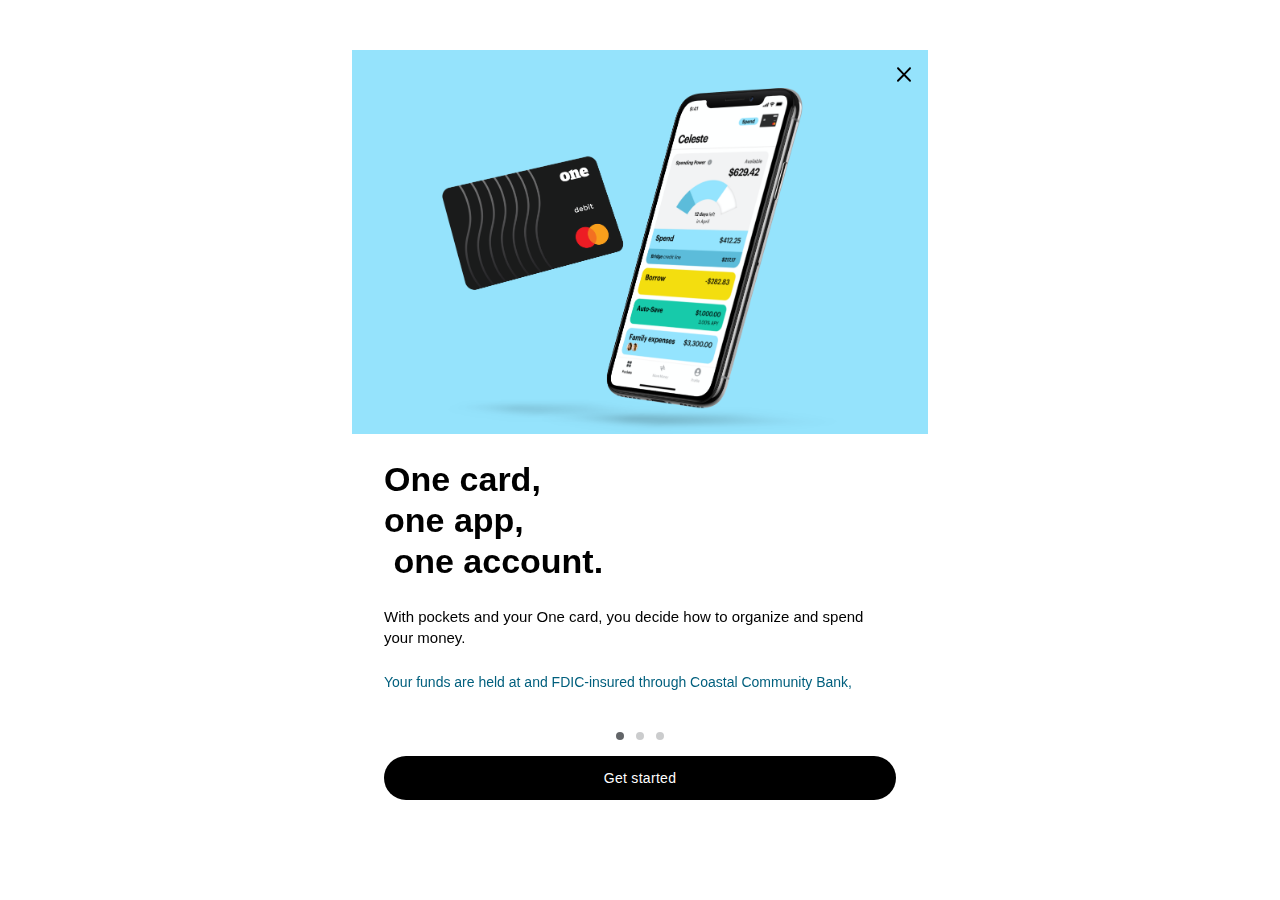
==== raw - desktop/5rows-2-5image/template.html @ 457c0432 "Add desktop zipped and raw files" ====
<!DOCTYPE html>
<html>
  <head lang="en">
    <meta charset="UTF-8"/>
    <meta name="viewport" content="width=device-width, initial-scale=1, maximum-scale=1"/>
  </head>

  <style>
  /* ----------------- colors and icon size ----------------- */
  .outer {
    background-color: #fff;
  }

  .top-container {
    background-color: #95E3FC;
  }

  .button-center {
    background-color: #000;
    color: white;
  }

  .button-bottom {
    color: #000;
  }

  .header {
    color: #000000;
  }

  .message>* {
    color: #000000;
  }

  .message p.color {
    color: #005F7D;
    font-size: 12px;
  }

  a {
    color: #FFFFFF;
  }

  .slick-dot {
    background: rgba(98, 101, 104, 0.33);
  }

  .slick-active .slick-dot {
    opacity: 1;
    background: #626568;
  }

  .main-icon {
    width: 100%;
    max-height: 90%;
    height: 100%;
  }

  span.tag {
    color: white;
  }

  /* Slider */
  .slick-slider {
    position: relative;
    display: block;
    box-sizing: border-box;
    -webkit-user-select: none;
    -moz-user-select: none;
    -ms-user-select: none;
    user-select: none;
    -webkit-touch-callout: none;
    -khtml-user-select: none;
    -ms-touch-action: pan-y;
    touch-action: pan-y;
    -webkit-tap-highlight-color: transparent;
  }

  .slick-list {
    position: relative;
    display: block;
    overflow: hidden;
    margin: 0;
    padding: 0;
  }

  .slick-list:focus {
    outline: none;
  }

  .slick-list.dragging {
    cursor: pointer;
    cursor: hand;
  }

  .slick-slider .slick-track,
  .slick-slider .slick-list {
    -webkit-transform: translate3d(0, 0, 0);
    -moz-transform: translate3d(0, 0, 0);
    -ms-transform: translate3d(0, 0, 0);
    -o-transform: translate3d(0, 0, 0);
    transform: translate3d(0, 0, 0);
  }

  .slick-track {
    position: relative;
    top: 0;
    left: 0;
    display: block;
  }

  .slick-track:before,
  .slick-track:after {
    display: table;
    content: '';
  }

  .slick-track:after {
    clear: both;
  }

  .slick-loading .slick-track {
    visibility: hidden;
  }

  .slick-slide {
    display: none;
    float: left;
    height: 100%;
    min-height: 1px;
  }

  [dir='rtl'] .slick-slide {
    float: right;
  }

  .slick-slide img {
    display: block;
    object-fit: contain;
    height: 100%;
  }

  .slick-slide.slick-loading img {
    display: none;
  }

  .slick-slide.dragging img {
    pointer-events: none;
  }

  .slick-initialized .slick-slide {
    display: block;
  }

  .slick-loading .slick-slide {
    visibility: hidden;
  }

  .slick-vertical .slick-slide {
    display: block;
    height: auto;
    border: 1px solid transparent;
  }

  .slick-arrow.slick-hidden {
    display: none;
  }

  /* Slider */
  .slick-loading .slick-list {
    background: #fff url('') center center no-repeat;
  }

  /* Icons */
  @font-face {
    font-family: 'slick';
    font-weight: normal;
    font-style: normal;
    src: url('./fonts/slick.eot');
    src: url('./fonts/slick.eot?#iefix') format('embedded-opentype'), url('./fonts/slick.woff') format('woff'), url('./fonts/slick.ttf') format('truetype'), url('./fonts/slick.svg#slick') format('svg');
  }

  /* Arrows */
  .slick-prev,
  .slick-next {
    font-size: 0;
    line-height: 0;
    position: absolute;
    top: 50%;
    display: block;
    width: 20px;
    height: 20px;
    padding: 0;
    -webkit-transform: translate(0, -50%);
    -ms-transform: translate(0, -50%);
    transform: translate(0, -50%);
    cursor: pointer;
    color: transparent;
    border: none;
    outline: none;
    background: transparent;
  }

  .slick-prev:hover,
  .slick-prev:focus,
  .slick-next:hover,
  .slick-next:focus {
    color: transparent;
    outline: none;
    background: transparent;
  }

  .slick-prev:hover:before,
  .slick-prev:focus:before,
  .slick-next:hover:before,
  .slick-next:focus:before {
    opacity: 1;
  }

  .slick-prev.slick-disabled:before,
  .slick-next.slick-disabled:before {
    opacity: .25;
  }

  .slick-prev:before,
  .slick-next:before {
    font-family: 'slick';
    font-size: 20px;
    line-height: 1;
    opacity: .75;
    color: white;
    -webkit-font-smoothing: antialiased;
    -moz-osx-font-smoothing: grayscale;
  }

  .slick-prev {
    left: -25px;
  }

  [dir='rtl'] .slick-prev {
    right: -25px;
    left: auto;
  }

  .slick-prev:before {
    content: '←';
  }

  [dir='rtl'] .slick-prev:before {
    content: '→';
  }

  .slick-next {
    right: -25px;
  }

  [dir='rtl'] .slick-next {
    right: auto;
    left: -25px;
  }

  .slick-next:before {
    content: '→';
  }

  [dir='rtl'] .slick-next:before {
    content: '←';
  }

  /* Dots */
  .slick-dotted.slick-slider {
    margin-bottom: 30px;
  }

  .slick-dots {
    width: 100%;
    padding: 0;
    margin: 0 0 10px;
  }

  .slick-dots li {
    position: relative;
    display: inline-block;
    width: 20px;
    height: 20px;
    margin: 0 5px;
    padding: 0;
    cursor: pointer;
  }

  .slick-dots li button {
    font-size: 0;
    line-height: 0;
    display: block;
    width: 20px;
    height: 20px;
    padding: 5px;
    cursor: pointer;
    color: transparent;
    border: 0;
    outline: none;
    background: transparent;
  }

  .slick-dots li button:hover,
  .slick-dots li button:focus {
    outline: none;
  }

  .slick-dots li button:hover:before,
  .slick-dots li button:focus:before {
    opacity: 1;
  }

  .slick-dots li button:before {
    font-family: 'slick';
    font-size: 6px;
    line-height: 20px;
    position: absolute;
    top: 0;
    left: 0;
    width: 20px;
    height: 20px;
    content: '•';
    text-align: center;
    opacity: .25;
    color: black;
    -webkit-font-smoothing: antialiased;
    -moz-osx-font-smoothing: grayscale;
  }

  .slick-dots li.slick-active button:before {
    opacity: .75;
    color: black;
  }


  /* ----------------- other css ----------------- */
  * {
    -webkit-box-sizing: border-box;
    -moz-box-sizing: border-box;
    box-sizing: border-box;
  }

  body {
    -webkit-text-size-adjust: 100%;
    font-family: Avenir-Book, sans-serif;
    color: #222222;
    text-align: center;
    margin: 0px;
  }

  a {
    display: block;
    text-align: center;
    text-decoration: none;
  }

  footer {
    font-family: Avenir-Black, sans-serif;
    font-size: 15px;
    letter-spacing: 0.02em;
    width: 100%;
    height: 15vh;
    padding: 0 32px 16px;
    display: flex;
    justify-content: flex-start;
    flex-direction: column-reverse;
  }

  .outer {
    top: 0px;
    bottom: 0px;
    left: 0px;
    right: 0px;
    position: absolute;
  }

  .top-container {
    position: relative;
    height: 40vh;
    display: flex;
    align-items: flex-end;
    padding: 0 32px;
  }

  .button-close {
    position: absolute;
    right: 14px;
    z-index: 99;
    top: 44px;
  }

  .main-icon {
    overflow: hidden;
    margin: 0;
  }

  .header {
    font-family: Avenir-Medium, sans-serif;
    margin: 0;
    font-size: 24px;
    line-height: 120%;
    display: flex;
    flex-direction: column;
    align-items: flex-start;
    font-weight: 800;
    padding: 0px 0;
    justify-content: center;
  }

  .message>p {
    font-family: Avenir-Book, sans-serif;
    font-size: 16px;
    line-height: 140%;
    padding: 0;
  }

  .message span {
    font-size: 14px;
    display: block;
    margin: 20px 0 0;
  }

  .bottom-container {
    overflow: hidden;
    width: 100%;
    height: 50vh;
    text-align: left;
    padding: 25px 32px 0;
  }

  .button-center {
    border-radius: 25px;
    width: 100%;
  }

  .button-center a {
    display: table;
    height: 100%;
    width: 100%;
    padding: 14px;
  }

  .button-center p {
    position: relative;
    font-size: 14px;
    padding: 0;
    margin: 0;
  }

  .slick-container {
    width: 100%;
    height: 85vh;
  }

  .slick-list, .slick-track {
    height: 100%;
  }

  .slick-dotted.slick-slider {
    margin-bottom: 0px;
  }

  .slick-dots li {
    margin: 0px;
  }

  .slick-dot {
    width: 8px;
    height: 8px;
    display: inline-block;
    border-radius: 100%;
  }

  span.tag {
    font-weight: 800;
    letter-spacing: .5px;
    font-size: 14px;
    line-height: 1;
    margin: 0 0 10px;
  }

  .button-bottom {
    font-weight: 200 !important;
    font-family: Avenir-Book, sans-serif;
    margin: 10px 0 0;
  }

  @media only screen and (min-device-width: 360px) {
    .header {
      max-width: 80%;
    }
    .bottom-container{
      padding: 30px 32px 0;
    }
  }

  @media only screen and (min-device-width: 375px) {
    .message>p {
      font-size: 15px;
    }

    .header {
      font-size: 34px;
      max-width: 100%;
    }

    .message p.color {
      font-size: 14px;
    }
    .bottom-container{
      padding: 25px 32px 0;
    }
    .message>p {
      margin: 25px 0 0;
    }
  }

  @media only screen and (min-device-width: 375px) and (min-device-height: 750px) {
    footer {
      padding: 0 32px 50px;
    }
  }

  @media only screen and (min-device-width: 320px) and (max-device-height: 600px) {
    .top-container{
      height: 30vh;
    }
    .bottom-container{
      height: 50vh;
    }
  }


  @media only screen and (max-device-width: 413px) {
    .button-close {
      top: 32px;
    }
  }

  @media only screen and (max-device-width: 375px) {
    .message>p {
      font-size: 16px;
      margin: 20px 0 0;
    }
  }

  @media only screen and (max-device-width: 360px) {
    .header {
      font-size: 24px;
    }
  }

  @media only screen and (max-device-width: 320px) {
    .header {
      font-size: 22px;
    }

    .message>p {
    }
  }


  @media only screen and (max-device-width: 320px) and (max-device-height: 480px) {
    .message>p {
        margin: 10px 0 0;
    }
  }


  /* Landscape for mobile phones */
  @media only screen and (orientation: landscape) {
    .slick-container{
      height: auto;
    }
    footer{
      height: auto;
    }
    .top-container {
      height: 60vh;
    }
    .bottom-container{
      margin: 0 0 20px;
      height: auto;
      min-height: 20vh;
    }
  }

  /* Tablets (iPads, etc) */
  @media only screen and (min-device-width: 813px) {
    .outer {
      border-radius: 10px;
      width: 45%;
      height: 100%;
      max-height: 800px;
      position: absolute;
      left: 0px;
      top: 0px;
      right: 0px;
      bottom: 0px;
      margin: auto;
    }

    .button-close {
      right: 12px;
      top: 12px;
    }

    .button-close img {
      width: 15px;
    }

    .slick-container {
      height: 80%;
    }

    footer {
      height: 20%;
    }

    .top-container {
      height: 60%;
    }

    .bottom-container {
      height: 80%;
    }
  }
  </style>

  <body>
    <div class="outer">
      <div class="button-close">
        <!-- This is the close button svg. -->
        <a href="#" onclick="appboyBridge.closeMessage()">
          <svg width="24" height="25" viewBox="0 0 24 25" fill="none" xmlns="http://www.w3.org/2000/svg">
            <path fill-rule="evenodd" clip-rule="evenodd" d="M17.3919 5.50392L12.0199 11.1412L6.64796 5.50392C6.26959 5.10978 5.66418 5.10978 5.32364 5.50392C4.94526 5.89807 4.94526 6.5287 5.32364 6.88343L10.6956 12.5207L5.28378 18.1165C4.90541 18.5107 4.90541 19.1413 5.28378 19.496C5.66216 19.8902 6.26757 19.8902 6.60811 19.496L12.0199 13.9002L17.3919 19.496C17.7703 19.8902 18.3757 19.8902 18.7162 19.496C19.0573 19.1019 19.0946 18.4718 18.7162 18.1165L13.3443 12.5207L18.7162 6.92494C19.0946 6.5308 19.0946 5.90017 18.7162 5.54544C18.3777 5.15129 17.7703 5.15129 17.3919 5.50392V5.50392Z" fill="black"/>
          </svg>
        </a>
      </div>

      <div class="slick-container">
        <!-- FIRST SLIDE -->
        <div class="slick-slide first">
          <div class="top-container">
            <div class="main-icon"><img src="phone.png" width="100%"></div>
          </div>
          <div class="bottom-container">
            <h3 class="header">
              One card,<br>one app,<br> one account.
            </h3>
            <div class="message">
              <p>
                With pockets and your One card, you decide how to organize and spend your money.
              </p>
              <p class="color">
                Your funds are held at and FDIC-insured through Coastal Community Bank, Member FDIC.
              </p>
            </div>
          </div>
        </div>

        <!-- SECOND SLIDE -->
        <div class="slick-slide second">
          <div class="top-container">
            <div class="main-icon"><img src="phone.png" width="100%"></div>
          </div>
          <div class="bottom-container">
            <h3 class="header">
              One card,<br>one app,<br> one account.
            </h3>
            <div class="message">
              <p>
                With pockets and your One card, you decide how to organize and spend your money.
              </p>
              <p class="color">
                Your funds are held at and FDIC-insured through Coastal Community Bank, Member FDIC.
              </p>
            </div>
          </div>
        </div>

        <!-- THIRD SLIDE -->
        <div class="slick-slide third">
          <div class="top-container">
            <div class="main-icon"><img src="phone.png" width="100%"></div>
          </div>
          <div class="bottom-container">
            <h3 class="header">
              One card,<br>one app,<br> one account.
            </h3>
            <div class="message">
              <p>
                With pockets and your One card, you decide how to organize and spend your money.
              </p>
              <p class="color">
                Your funds are held at and FDIC-insured through Coastal Community Bank, Member FDIC.
              </p>
            </div>
          </div>
        </div>

        <!-- If you would like more slides, copy and paste a slide -->
      </div>

      <footer>
        <div class="button-center">
          <a href="appboy://close"><p>Get started</p></a>
        </div>
      </footer>
    </div>

    <script src="https://ajax.googleapis.com/ajax/libs/jquery/2.2.4/jquery.min.js"></script>

    	<script src="https://ajax.googleapis.com/ajax/libs/jquery/2.2.4/jquery.min.js"></script>
    	<script>
    	!function(a){"use strict";"function"==typeof define&&define.amd?define(["jquery"],a):"undefined"!=typeof exports?module.exports=a(require("jquery")):a(jQuery)}(function(a){"use strict";var b=window.Slick||{};b=function(){function c(c,d){var f,e=this;e.defaults={accessibility:!0,adaptiveHeight:!1,appendArrows:a(c),appendDots:a(c),arrows:!0,asNavFor:null,prevArrow:'<button type="button" data-role="none" class="slick-prev" aria-label="Previous" tabindex="0" role="button">Previous</button>',nextArrow:'<button type="button" data-role="none" class="slick-next" aria-label="Next" tabindex="0" role="button">Next</button>',autoplay:!1,autoplaySpeed:3e3,centerMode:!1,centerPadding:"50px",cssEase:"ease",customPaging:function(b,c){return a('<button type="button" data-role="none" role="button" tabindex="0" />').text(c+1)},dots:!1,dotsClass:"slick-dots",draggable:!0,easing:"linear",edgeFriction:.35,fade:!1,focusOnSelect:!1,infinite:!0,initialSlide:0,lazyLoad:"ondemand",mobileFirst:!1,pauseOnHover:!0,pauseOnFocus:!0,pauseOnDotsHover:!1,respondTo:"window",responsive:null,rows:1,rtl:!1,slide:"",slidesPerRow:1,slidesToShow:1,slidesToScroll:1,speed:500,swipe:!0,swipeToSlide:!1,touchMove:!0,touchThreshold:5,useCSS:!0,useTransform:!0,variableWidth:!1,vertical:!1,verticalSwiping:!1,waitForAnimate:!0,zIndex:1e3},e.initials={animating:!1,dragging:!1,autoPlayTimer:null,currentDirection:0,currentLeft:null,currentSlide:0,direction:1,$dots:null,listWidth:null,listHeight:null,loadIndex:0,$nextArrow:null,$prevArrow:null,slideCount:null,slideWidth:null,$slideTrack:null,$slides:null,sliding:!1,slideOffset:0,swipeLeft:null,$list:null,touchObject:{},transformsEnabled:!1,unslicked:!1},a.extend(e,e.initials),e.activeBreakpoint=null,e.animType=null,e.animProp=null,e.breakpoints=[],e.breakpointSettings=[],e.cssTransitions=!1,e.focussed=!1,e.interrupted=!1,e.hidden="hidden",e.paused=!0,e.positionProp=null,e.respondTo=null,e.rowCount=1,e.shouldClick=!0,e.$slider=a(c),e.$slidesCache=null,e.transformType=null,e.transitionType=null,e.visibilityChange="visibilitychange",e.windowWidth=0,e.windowTimer=null,f=a(c).data("slick")||{},e.options=a.extend({},e.defaults,d,f),e.currentSlide=e.options.initialSlide,e.originalSettings=e.options,"undefined"!=typeof document.mozHidden?(e.hidden="mozHidden",e.visibilityChange="mozvisibilitychange"):"undefined"!=typeof document.webkitHidden&&(e.hidden="webkitHidden",e.visibilityChange="webkitvisibilitychange"),e.autoPlay=a.proxy(e.autoPlay,e),e.autoPlayClear=a.proxy(e.autoPlayClear,e),e.autoPlayIterator=a.proxy(e.autoPlayIterator,e),e.changeSlide=a.proxy(e.changeSlide,e),e.clickHandler=a.proxy(e.clickHandler,e),e.selectHandler=a.proxy(e.selectHandler,e),e.setPosition=a.proxy(e.setPosition,e),e.swipeHandler=a.proxy(e.swipeHandler,e),e.dragHandler=a.proxy(e.dragHandler,e),e.keyHandler=a.proxy(e.keyHandler,e),e.instanceUid=b++,e.htmlExpr=/^(?:\s*(<[\w\W]+>)[^>]*)$/,e.registerBreakpoints(),e.init(!0)}var b=0;return c}(),b.prototype.activateADA=function(){var a=this;a.$slideTrack.find(".slick-active").attr({"aria-hidden":"false"}).find("a, input, button, select").attr({tabindex:"0"})},b.prototype.addSlide=b.prototype.slickAdd=function(b,c,d){var e=this;if("boolean"==typeof c)d=c,c=null;else if(0>c||c>=e.slideCount)return!1;e.unload(),"number"==typeof c?0===c&&0===e.$slides.length?a(b).appendTo(e.$slideTrack):d?a(b).insertBefore(e.$slides.eq(c)):a(b).insertAfter(e.$slides.eq(c)):d===!0?a(b).prependTo(e.$slideTrack):a(b).appendTo(e.$slideTrack),e.$slides=e.$slideTrack.children(this.options.slide),e.$slideTrack.children(this.options.slide).detach(),e.$slideTrack.append(e.$slides),e.$slides.each(function(b,c){a(c).attr("data-slick-index",b)}),e.$slidesCache=e.$slides,e.reinit()},b.prototype.animateHeight=function(){var a=this;if(1===a.options.slidesToShow&&a.options.adaptiveHeight===!0&&a.options.vertical===!1){var b=a.$slides.eq(a.currentSlide).outerHeight(!0);a.$list.animate({height:b},a.options.speed)}},b.prototype.animateSlide=function(b,c){var d={},e=this;e.animateHeight(),e.options.rtl===!0&&e.options.vertical===!1&&(b=-b),e.transformsEnabled===!1?e.options.vertical===!1?e.$slideTrack.animate({left:b},e.options.speed,e.options.easing,c):e.$slideTrack.animate({top:b},e.options.speed,e.options.easing,c):e.cssTransitions===!1?(e.options.rtl===!0&&(e.currentLeft=-e.currentLeft),a({animStart:e.currentLeft}).animate({animStart:b},{duration:e.options.speed,easing:e.options.easing,step:function(a){a=Math.ceil(a),e.options.vertical===!1?(d[e.animType]="translate("+a+"px, 0px)",e.$slideTrack.css(d)):(d[e.animType]="translate(0px,"+a+"px)",e.$slideTrack.css(d))},complete:function(){c&&c.call()}})):(e.applyTransition(),b=Math.ceil(b),e.options.vertical===!1?d[e.animType]="translate3d("+b+"px, 0px, 0px)":d[e.animType]="translate3d(0px,"+b+"px, 0px)",e.$slideTrack.css(d),c&&setTimeout(function(){e.disableTransition(),c.call()},e.options.speed))},b.prototype.getNavTarget=function(){var b=this,c=b.options.asNavFor;return c&&null!==c&&(c=a(c).not(b.$slider)),c},b.prototype.asNavFor=function(b){var c=this,d=c.getNavTarget();null!==d&&"object"==typeof d&&d.each(function(){var c=a(this).slick("getSlick");c.unslicked||c.slideHandler(b,!0)})},b.prototype.applyTransition=function(a){var b=this,c={};b.options.fade===!1?c[b.transitionType]=b.transformType+" "+b.options.speed+"ms "+b.options.cssEase:c[b.transitionType]="opacity "+b.options.speed+"ms "+b.options.cssEase,b.options.fade===!1?b.$slideTrack.css(c):b.$slides.eq(a).css(c)},b.prototype.autoPlay=function(){var a=this;a.autoPlayClear(),a.slideCount>a.options.slidesToShow&&(a.autoPlayTimer=setInterval(a.autoPlayIterator,a.options.autoplaySpeed))},b.prototype.autoPlayClear=function(){var a=this;a.autoPlayTimer&&clearInterval(a.autoPlayTimer)},b.prototype.autoPlayIterator=function(){var a=this,b=a.currentSlide+a.options.slidesToScroll;a.paused||a.interrupted||a.focussed||(a.options.infinite===!1&&(1===a.direction&&a.currentSlide+1===a.slideCount-1?a.direction=0:0===a.direction&&(b=a.currentSlide-a.options.slidesToScroll,a.currentSlide-1===0&&(a.direction=1))),a.slideHandler(b))},b.prototype.buildArrows=function(){var b=this;b.options.arrows===!0&&(b.$prevArrow=a(b.options.prevArrow).addClass("slick-arrow"),b.$nextArrow=a(b.options.nextArrow).addClass("slick-arrow"),b.slideCount>b.options.slidesToShow?(b.$prevArrow.removeClass("slick-hidden").removeAttr("aria-hidden tabindex"),b.$nextArrow.removeClass("slick-hidden").removeAttr("aria-hidden tabindex"),b.htmlExpr.test(b.options.prevArrow)&&b.$prevArrow.prependTo(b.options.appendArrows),b.htmlExpr.test(b.options.nextArrow)&&b.$nextArrow.appendTo(b.options.appendArrows),b.options.infinite!==!0&&b.$prevArrow.addClass("slick-disabled").attr("aria-disabled","true")):b.$prevArrow.add(b.$nextArrow).addClass("slick-hidden").attr({"aria-disabled":"true",tabindex:"-1"}))},b.prototype.buildDots=function(){var c,d,b=this;if(b.options.dots===!0&&b.slideCount>b.options.slidesToShow){for(b.$slider.addClass("slick-dotted"),d=a("<ul />").addClass(b.options.dotsClass),c=0;c<=b.getDotCount();c+=1)d.append(a("<li />").append(b.options.customPaging.call(this,b,c)));b.$dots=d.appendTo(b.options.appendDots),b.$dots.find("li").first().addClass("slick-active").attr("aria-hidden","false")}},b.prototype.buildOut=function(){var b=this;b.$slides=b.$slider.children(b.options.slide+":not(.slick-cloned)").addClass("slick-slide"),b.slideCount=b.$slides.length,b.$slides.each(function(b,c){a(c).attr("data-slick-index",b).data("originalStyling",a(c).attr("style")||"")}),b.$slider.addClass("slick-slider"),b.$slideTrack=0===b.slideCount?a('<div class="slick-track"/>').appendTo(b.$slider):b.$slides.wrapAll('<div class="slick-track"/>').parent(),b.$list=b.$slideTrack.wrap('<div aria-live="polite" class="slick-list"/>').parent(),b.$slideTrack.css("opacity",0),(b.options.centerMode===!0||b.options.swipeToSlide===!0)&&(b.options.slidesToScroll=1),a("img[data-lazy]",b.$slider).not("[src]").addClass("slick-loading"),b.setupInfinite(),b.buildArrows(),b.buildDots(),b.updateDots(),b.setSlideClasses("number"==typeof b.currentSlide?b.currentSlide:0),b.options.draggable===!0&&b.$list.addClass("draggable")},b.prototype.buildRows=function(){var b,c,d,e,f,g,h,a=this;if(e=document.createDocumentFragment(),g=a.$slider.children(),a.options.rows>1){for(h=a.options.slidesPerRow*a.options.rows,f=Math.ceil(g.length/h),b=0;f>b;b++){var i=document.createElement("div");for(c=0;c<a.options.rows;c++){var j=document.createElement("div");for(d=0;d<a.options.slidesPerRow;d++){var k=b*h+(c*a.options.slidesPerRow+d);g.get(k)&&j.appendChild(g.get(k))}i.appendChild(j)}e.appendChild(i)}a.$slider.empty().append(e),a.$slider.children().children().children().css({width:100/a.options.slidesPerRow+"%",display:"inline-block"})}},b.prototype.checkResponsive=function(b,c){var e,f,g,d=this,h=!1,i=d.$slider.width(),j=window.innerWidth||a(window).width();if("window"===d.respondTo?g=j:"slider"===d.respondTo?g=i:"min"===d.respondTo&&(g=Math.min(j,i)),d.options.responsive&&d.options.responsive.length&&null!==d.options.responsive){f=null;for(e in d.breakpoints)d.breakpoints.hasOwnProperty(e)&&(d.originalSettings.mobileFirst===!1?g<d.breakpoints[e]&&(f=d.breakpoints[e]):g>d.breakpoints[e]&&(f=d.breakpoints[e]));null!==f?null!==d.activeBreakpoint?(f!==d.activeBreakpoint||c)&&(d.activeBreakpoint=f,"unslick"===d.breakpointSettings[f]?d.unslick(f):(d.options=a.extend({},d.originalSettings,d.breakpointSettings[f]),b===!0&&(d.currentSlide=d.options.initialSlide),d.refresh(b)),h=f):(d.activeBreakpoint=f,"unslick"===d.breakpointSettings[f]?d.unslick(f):(d.options=a.extend({},d.originalSettings,d.breakpointSettings[f]),b===!0&&(d.currentSlide=d.options.initialSlide),d.refresh(b)),h=f):null!==d.activeBreakpoint&&(d.activeBreakpoint=null,d.options=d.originalSettings,b===!0&&(d.currentSlide=d.options.initialSlide),d.refresh(b),h=f),b||h===!1||d.$slider.trigger("breakpoint",[d,h])}},b.prototype.changeSlide=function(b,c){var f,g,h,d=this,e=a(b.currentTarget);switch(e.is("a")&&b.preventDefault(),e.is("li")||(e=e.closest("li")),h=d.slideCount%d.options.slidesToScroll!==0,f=h?0:(d.slideCount-d.currentSlide)%d.options.slidesToScroll,b.data.message){case"previous":g=0===f?d.options.slidesToScroll:d.options.slidesToShow-f,d.slideCount>d.options.slidesToShow&&d.slideHandler(d.currentSlide-g,!1,c);break;case"next":g=0===f?d.options.slidesToScroll:f,d.slideCount>d.options.slidesToShow&&d.slideHandler(d.currentSlide+g,!1,c);break;case"index":var i=0===b.data.index?0:b.data.index||e.index()*d.options.slidesToScroll;d.slideHandler(d.checkNavigable(i),!1,c),e.children().trigger("focus");break;default:return}},b.prototype.checkNavigable=function(a){var c,d,b=this;if(c=b.getNavigableIndexes(),d=0,a>c[c.length-1])a=c[c.length-1];else for(var e in c){if(a<c[e]){a=d;break}d=c[e]}return a},b.prototype.cleanUpEvents=function(){var b=this;b.options.dots&&null!==b.$dots&&a("li",b.$dots).off("click.slick",b.changeSlide).off("mouseenter.slick",a.proxy(b.interrupt,b,!0)).off("mouseleave.slick",a.proxy(b.interrupt,b,!1)),b.$slider.off("focus.slick blur.slick"),b.options.arrows===!0&&b.slideCount>b.options.slidesToShow&&(b.$prevArrow&&b.$prevArrow.off("click.slick",b.changeSlide),b.$nextArrow&&b.$nextArrow.off("click.slick",b.changeSlide)),b.$list.off("touchstart.slick mousedown.slick",b.swipeHandler),b.$list.off("touchmove.slick mousemove.slick",b.swipeHandler),b.$list.off("touchend.slick mouseup.slick",b.swipeHandler),b.$list.off("touchcancel.slick mouseleave.slick",b.swipeHandler),b.$list.off("click.slick",b.clickHandler),a(document).off(b.visibilityChange,b.visibility),b.cleanUpSlideEvents(),b.options.accessibility===!0&&b.$list.off("keydown.slick",b.keyHandler),b.options.focusOnSelect===!0&&a(b.$slideTrack).children().off("click.slick",b.selectHandler),a(window).off("orientationchange.slick.slick-"+b.instanceUid,b.orientationChange),a(window).off("resize.slick.slick-"+b.instanceUid,b.resize),a("[draggable!=true]",b.$slideTrack).off("dragstart",b.preventDefault),a(window).off("load.slick.slick-"+b.instanceUid,b.setPosition),a(document).off("ready.slick.slick-"+b.instanceUid,b.setPosition)},b.prototype.cleanUpSlideEvents=function(){var b=this;b.$list.off("mouseenter.slick",a.proxy(b.interrupt,b,!0)),b.$list.off("mouseleave.slick",a.proxy(b.interrupt,b,!1))},b.prototype.cleanUpRows=function(){var b,a=this;a.options.rows>1&&(b=a.$slides.children().children(),b.removeAttr("style"),a.$slider.empty().append(b))},b.prototype.clickHandler=function(a){var b=this;b.shouldClick===!1&&(a.stopImmediatePropagation(),a.stopPropagation(),a.preventDefault())},b.prototype.destroy=function(b){var c=this;c.autoPlayClear(),c.touchObject={},c.cleanUpEvents(),a(".slick-cloned",c.$slider).detach(),c.$dots&&c.$dots.remove(),c.$prevArrow&&c.$prevArrow.length&&(c.$prevArrow.removeClass("slick-disabled slick-arrow slick-hidden").removeAttr("aria-hidden aria-disabled tabindex").css("display",""),c.htmlExpr.test(c.options.prevArrow)&&c.$prevArrow.remove()),c.$nextArrow&&c.$nextArrow.length&&(c.$nextArrow.removeClass("slick-disabled slick-arrow slick-hidden").removeAttr("aria-hidden aria-disabled tabindex").css("display",""),c.htmlExpr.test(c.options.nextArrow)&&c.$nextArrow.remove()),c.$slides&&(c.$slides.removeClass("slick-slide slick-active slick-center slick-visible slick-current").removeAttr("aria-hidden").removeAttr("data-slick-index").each(function(){a(this).attr("style",a(this).data("originalStyling"))}),c.$slideTrack.children(this.options.slide).detach(),c.$slideTrack.detach(),c.$list.detach(),c.$slider.append(c.$slides)),c.cleanUpRows(),c.$slider.removeClass("slick-slider"),c.$slider.removeClass("slick-initialized"),c.$slider.removeClass("slick-dotted"),c.unslicked=!0,b||c.$slider.trigger("destroy",[c])},b.prototype.disableTransition=function(a){var b=this,c={};c[b.transitionType]="",b.options.fade===!1?b.$slideTrack.css(c):b.$slides.eq(a).css(c)},b.prototype.fadeSlide=function(a,b){var c=this;c.cssTransitions===!1?(c.$slides.eq(a).css({zIndex:c.options.zIndex}),c.$slides.eq(a).animate({opacity:1},c.options.speed,c.options.easing,b)):(c.applyTransition(a),c.$slides.eq(a).css({opacity:1,zIndex:c.options.zIndex}),b&&setTimeout(function(){c.disableTransition(a),b.call()},c.options.speed))},b.prototype.fadeSlideOut=function(a){var b=this;b.cssTransitions===!1?b.$slides.eq(a).animate({opacity:0,zIndex:b.options.zIndex-2},b.options.speed,b.options.easing):(b.applyTransition(a),b.$slides.eq(a).css({opacity:0,zIndex:b.options.zIndex-2}))},b.prototype.filterSlides=b.prototype.slickFilter=function(a){var b=this;null!==a&&(b.$slidesCache=b.$slides,b.unload(),b.$slideTrack.children(this.options.slide).detach(),b.$slidesCache.filter(a).appendTo(b.$slideTrack),b.reinit())},b.prototype.focusHandler=function(){var b=this;b.$slider.off("focus.slick blur.slick").on("focus.slick blur.slick","*:not(.slick-arrow)",function(c){c.stopImmediatePropagation();var d=a(this);setTimeout(function(){b.options.pauseOnFocus&&(b.focussed=d.is(":focus"),b.autoPlay())},0)})},b.prototype.getCurrent=b.prototype.slickCurrentSlide=function(){var a=this;return a.currentSlide},b.prototype.getDotCount=function(){var a=this,b=0,c=0,d=0;if(a.options.infinite===!0)for(;b<a.slideCount;)++d,b=c+a.options.slidesToScroll,c+=a.options.slidesToScroll<=a.options.slidesToShow?a.options.slidesToScroll:a.options.slidesToShow;else if(a.options.centerMode===!0)d=a.slideCount;else if(a.options.asNavFor)for(;b<a.slideCount;)++d,b=c+a.options.slidesToScroll,c+=a.options.slidesToScroll<=a.options.slidesToShow?a.options.slidesToScroll:a.options.slidesToShow;else d=1+Math.ceil((a.slideCount-a.options.slidesToShow)/a.options.slidesToScroll);return d-1},b.prototype.getLeft=function(a){var c,d,f,b=this,e=0;return b.slideOffset=0,d=b.$slides.first().outerHeight(!0),b.options.infinite===!0?(b.slideCount>b.options.slidesToShow&&(b.slideOffset=b.slideWidth*b.options.slidesToShow*-1,e=d*b.options.slidesToShow*-1),b.slideCount%b.options.slidesToScroll!==0&&a+b.options.slidesToScroll>b.slideCount&&b.slideCount>b.options.slidesToShow&&(a>b.slideCount?(b.slideOffset=(b.options.slidesToShow-(a-b.slideCount))*b.slideWidth*-1,e=(b.options.slidesToShow-(a-b.slideCount))*d*-1):(b.slideOffset=b.slideCount%b.options.slidesToScroll*b.slideWidth*-1,e=b.slideCount%b.options.slidesToScroll*d*-1))):a+b.options.slidesToShow>b.slideCount&&(b.slideOffset=(a+b.options.slidesToShow-b.slideCount)*b.slideWidth,e=(a+b.options.slidesToShow-b.slideCount)*d),b.slideCount<=b.options.slidesToShow&&(b.slideOffset=0,e=0),b.options.centerMode===!0&&b.options.infinite===!0?b.slideOffset+=b.slideWidth*Math.floor(b.options.slidesToShow/2)-b.slideWidth:b.options.centerMode===!0&&(b.slideOffset=0,b.slideOffset+=b.slideWidth*Math.floor(b.options.slidesToShow/2)),c=b.options.vertical===!1?a*b.slideWidth*-1+b.slideOffset:a*d*-1+e,b.options.variableWidth===!0&&(f=b.slideCount<=b.options.slidesToShow||b.options.infinite===!1?b.$slideTrack.children(".slick-slide").eq(a):b.$slideTrack.children(".slick-slide").eq(a+b.options.slidesToShow),c=b.options.rtl===!0?f[0]?-1*(b.$slideTrack.width()-f[0].offsetLeft-f.width()):0:f[0]?-1*f[0].offsetLeft:0,b.options.centerMode===!0&&(f=b.slideCount<=b.options.slidesToShow||b.options.infinite===!1?b.$slideTrack.children(".slick-slide").eq(a):b.$slideTrack.children(".slick-slide").eq(a+b.options.slidesToShow+1),c=b.options.rtl===!0?f[0]?-1*(b.$slideTrack.width()-f[0].offsetLeft-f.width()):0:f[0]?-1*f[0].offsetLeft:0,c+=(b.$list.width()-f.outerWidth())/2)),c},b.prototype.getOption=b.prototype.slickGetOption=function(a){var b=this;return b.options[a]},b.prototype.getNavigableIndexes=function(){var e,a=this,b=0,c=0,d=[];for(a.options.infinite===!1?e=a.slideCount:(b=-1*a.options.slidesToScroll,c=-1*a.options.slidesToScroll,e=2*a.slideCount);e>b;)d.push(b),b=c+a.options.slidesToScroll,c+=a.options.slidesToScroll<=a.options.slidesToShow?a.options.slidesToScroll:a.options.slidesToShow;return d},b.prototype.getSlick=function(){return this},b.prototype.getSlideCount=function(){var c,d,e,b=this;return e=b.options.centerMode===!0?b.slideWidth*Math.floor(b.options.slidesToShow/2):0,b.options.swipeToSlide===!0?(b.$slideTrack.find(".slick-slide").each(function(c,f){return f.offsetLeft-e+a(f).outerWidth()/2>-1*b.swipeLeft?(d=f,!1):void 0}),c=Math.abs(a(d).attr("data-slick-index")-b.currentSlide)||1):b.options.slidesToScroll},b.prototype.goTo=b.prototype.slickGoTo=function(a,b){var c=this;c.changeSlide({data:{message:"index",index:parseInt(a)}},b)},b.prototype.init=function(b){var c=this;a(c.$slider).hasClass("slick-initialized")||(a(c.$slider).addClass("slick-initialized"),c.buildRows(),c.buildOut(),c.setProps(),c.startLoad(),c.loadSlider(),c.initializeEvents(),c.updateArrows(),c.updateDots(),c.checkResponsive(!0),c.focusHandler()),b&&c.$slider.trigger("init",[c]),c.options.accessibility===!0&&c.initADA(),c.options.autoplay&&(c.paused=!1,c.autoPlay())},b.prototype.initADA=function(){var b=this;b.$slides.add(b.$slideTrack.find(".slick-cloned")).attr({"aria-hidden":"true",tabindex:"-1"}).find("a, input, button, select").attr({tabindex:"-1"}),b.$slideTrack.attr("role","listbox"),b.$slides.not(b.$slideTrack.find(".slick-cloned")).each(function(c){a(this).attr({role:"option","aria-describedby":"slick-slide"+b.instanceUid+c})}),null!==b.$dots&&b.$dots.attr("role","tablist").find("li").each(function(c){a(this).attr({role:"presentation","aria-selected":"false","aria-controls":"navigation"+b.instanceUid+c,id:"slick-slide"+b.instanceUid+c})}).first().attr("aria-selected","true").end().find("button").attr("role","button").end().closest("div").attr("role","toolbar"),b.activateADA()},b.prototype.initArrowEvents=function(){var a=this;a.options.arrows===!0&&a.slideCount>a.options.slidesToShow&&(a.$prevArrow.off("click.slick").on("click.slick",{message:"previous"},a.changeSlide),a.$nextArrow.off("click.slick").on("click.slick",{message:"next"},a.changeSlide))},b.prototype.initDotEvents=function(){var b=this;b.options.dots===!0&&b.slideCount>b.options.slidesToShow&&a("li",b.$dots).on("click.slick",{message:"index"},b.changeSlide),b.options.dots===!0&&b.options.pauseOnDotsHover===!0&&a("li",b.$dots).on("mouseenter.slick",a.proxy(b.interrupt,b,!0)).on("mouseleave.slick",a.proxy(b.interrupt,b,!1))},b.prototype.initSlideEvents=function(){var b=this;b.options.pauseOnHover&&(b.$list.on("mouseenter.slick",a.proxy(b.interrupt,b,!0)),b.$list.on("mouseleave.slick",a.proxy(b.interrupt,b,!1)))},b.prototype.initializeEvents=function(){var b=this;b.initArrowEvents(),b.initDotEvents(),b.initSlideEvents(),b.$list.on("touchstart.slick mousedown.slick",{action:"start"},b.swipeHandler),b.$list.on("touchmove.slick mousemove.slick",{action:"move"},b.swipeHandler),b.$list.on("touchend.slick mouseup.slick",{action:"end"},b.swipeHandler),b.$list.on("touchcancel.slick mouseleave.slick",{action:"end"},b.swipeHandler),b.$list.on("click.slick",b.clickHandler),a(document).on(b.visibilityChange,a.proxy(b.visibility,b)),b.options.accessibility===!0&&b.$list.on("keydown.slick",b.keyHandler),b.options.focusOnSelect===!0&&a(b.$slideTrack).children().on("click.slick",b.selectHandler),a(window).on("orientationchange.slick.slick-"+b.instanceUid,a.proxy(b.orientationChange,b)),a(window).on("resize.slick.slick-"+b.instanceUid,a.proxy(b.resize,b)),a("[draggable!=true]",b.$slideTrack).on("dragstart",b.preventDefault),a(window).on("load.slick.slick-"+b.instanceUid,b.setPosition),a(document).on("ready.slick.slick-"+b.instanceUid,b.setPosition)},b.prototype.initUI=function(){var a=this;a.options.arrows===!0&&a.slideCount>a.options.slidesToShow&&(a.$prevArrow.show(),a.$nextArrow.show()),a.options.dots===!0&&a.slideCount>a.options.slidesToShow&&a.$dots.show()},b.prototype.keyHandler=function(a){var b=this;a.target.tagName.match("TEXTAREA|INPUT|SELECT")||(37===a.keyCode&&b.options.accessibility===!0?b.changeSlide({data:{message:b.options.rtl===!0?"next":"previous"}}):39===a.keyCode&&b.options.accessibility===!0&&b.changeSlide({data:{message:b.options.rtl===!0?"previous":"next"}}))},b.prototype.lazyLoad=function(){function g(c){a("img[data-lazy]",c).each(function(){var c=a(this),d=a(this).attr("data-lazy"),e=document.createElement("img");e.onload=function(){c.animate({opacity:0},100,function(){c.attr("src",d).animate({opacity:1},200,function(){c.removeAttr("data-lazy").removeClass("slick-loading")}),b.$slider.trigger("lazyLoaded",[b,c,d])})},e.onerror=function(){c.removeAttr("data-lazy").removeClass("slick-loading").addClass("slick-lazyload-error"),b.$slider.trigger("lazyLoadError",[b,c,d])},e.src=d})}var c,d,e,f,b=this;b.options.centerMode===!0?b.options.infinite===!0?(e=b.currentSlide+(b.options.slidesToShow/2+1),f=e+b.options.slidesToShow+2):(e=Math.max(0,b.currentSlide-(b.options.slidesToShow/2+1)),f=2+(b.options.slidesToShow/2+1)+b.currentSlide):(e=b.options.infinite?b.options.slidesToShow+b.currentSlide:b.currentSlide,f=Math.ceil(e+b.options.slidesToShow),b.options.fade===!0&&(e>0&&e--,f<=b.slideCount&&f++)),c=b.$slider.find(".slick-slide").slice(e,f),g(c),b.slideCount<=b.options.slidesToShow?(d=b.$slider.find(".slick-slide"),g(d)):b.currentSlide>=b.slideCount-b.options.slidesToShow?(d=b.$slider.find(".slick-cloned").slice(0,b.options.slidesToShow),g(d)):0===b.currentSlide&&(d=b.$slider.find(".slick-cloned").slice(-1*b.options.slidesToShow),g(d))},b.prototype.loadSlider=function(){var a=this;a.setPosition(),a.$slideTrack.css({opacity:1}),a.$slider.removeClass("slick-loading"),a.initUI(),"progressive"===a.options.lazyLoad&&a.progressiveLazyLoad()},b.prototype.next=b.prototype.slickNext=function(){var a=this;a.changeSlide({data:{message:"next"}})},b.prototype.orientationChange=function(){var a=this;a.checkResponsive(),a.setPosition()},b.prototype.pause=b.prototype.slickPause=function(){var a=this;a.autoPlayClear(),a.paused=!0},b.prototype.play=b.prototype.slickPlay=function(){var a=this;a.autoPlay(),a.options.autoplay=!0,a.paused=!1,a.focussed=!1,a.interrupted=!1},b.prototype.postSlide=function(a){var b=this;b.unslicked||(b.$slider.trigger("afterChange",[b,a]),b.animating=!1,b.setPosition(),b.swipeLeft=null,b.options.autoplay&&b.autoPlay(),b.options.accessibility===!0&&b.initADA())},b.prototype.prev=b.prototype.slickPrev=function(){var a=this;a.changeSlide({data:{message:"previous"}})},b.prototype.preventDefault=function(a){a.preventDefault()},b.prototype.progressiveLazyLoad=function(b){b=b||1;var e,f,g,c=this,d=a("img[data-lazy]",c.$slider);d.length?(e=d.first(),f=e.attr("data-lazy"),g=document.createElement("img"),g.onload=function(){e.attr("src",f).removeAttr("data-lazy").removeClass("slick-loading"),c.options.adaptiveHeight===!0&&c.setPosition(),c.$slider.trigger("lazyLoaded",[c,e,f]),c.progressiveLazyLoad()},g.onerror=function(){3>b?setTimeout(function(){c.progressiveLazyLoad(b+1)},500):(e.removeAttr("data-lazy").removeClass("slick-loading").addClass("slick-lazyload-error"),c.$slider.trigger("lazyLoadError",[c,e,f]),c.progressiveLazyLoad())},g.src=f):c.$slider.trigger("allImagesLoaded",[c])},b.prototype.refresh=function(b){var d,e,c=this;e=c.slideCount-c.options.slidesToShow,!c.options.infinite&&c.currentSlide>e&&(c.currentSlide=e),c.slideCount<=c.options.slidesToShow&&(c.currentSlide=0),d=c.currentSlide,c.destroy(!0),a.extend(c,c.initials,{currentSlide:d}),c.init(),b||c.changeSlide({data:{message:"index",index:d}},!1)},b.prototype.registerBreakpoints=function(){var c,d,e,b=this,f=b.options.responsive||null;if("array"===a.type(f)&&f.length){b.respondTo=b.options.respondTo||"window";for(c in f)if(e=b.breakpoints.length-1,d=f[c].breakpoint,f.hasOwnProperty(c)){for(;e>=0;)b.breakpoints[e]&&b.breakpoints[e]===d&&b.breakpoints.splice(e,1),e--;b.breakpoints.push(d),b.breakpointSettings[d]=f[c].settings}b.breakpoints.sort(function(a,c){return b.options.mobileFirst?a-c:c-a})}},b.prototype.reinit=function(){var b=this;b.$slides=b.$slideTrack.children(b.options.slide).addClass("slick-slide"),b.slideCount=b.$slides.length,b.currentSlide>=b.slideCount&&0!==b.currentSlide&&(b.currentSlide=b.currentSlide-b.options.slidesToScroll),b.slideCount<=b.options.slidesToShow&&(b.currentSlide=0),b.registerBreakpoints(),b.setProps(),b.setupInfinite(),b.buildArrows(),b.updateArrows(),b.initArrowEvents(),b.buildDots(),b.updateDots(),b.initDotEvents(),b.cleanUpSlideEvents(),b.initSlideEvents(),b.checkResponsive(!1,!0),b.options.focusOnSelect===!0&&a(b.$slideTrack).children().on("click.slick",b.selectHandler),b.setSlideClasses("number"==typeof b.currentSlide?b.currentSlide:0),b.setPosition(),b.focusHandler(),b.paused=!b.options.autoplay,b.autoPlay(),b.$slider.trigger("reInit",[b])},b.prototype.resize=function(){var b=this;a(window).width()!==b.windowWidth&&(clearTimeout(b.windowDelay),b.windowDelay=window.setTimeout(function(){b.windowWidth=a(window).width(),b.checkResponsive(),b.unslicked||b.setPosition()},50))},b.prototype.removeSlide=b.prototype.slickRemove=function(a,b,c){var d=this;return"boolean"==typeof a?(b=a,a=b===!0?0:d.slideCount-1):a=b===!0?--a:a,d.slideCount<1||0>a||a>d.slideCount-1?!1:(d.unload(),c===!0?d.$slideTrack.children().remove():d.$slideTrack.children(this.options.slide).eq(a).remove(),d.$slides=d.$slideTrack.children(this.options.slide),d.$slideTrack.children(this.options.slide).detach(),d.$slideTrack.append(d.$slides),d.$slidesCache=d.$slides,void d.reinit())},b.prototype.setCSS=function(a){var d,e,b=this,c={};b.options.rtl===!0&&(a=-a),d="left"==b.positionProp?Math.ceil(a)+"px":"0px",e="top"==b.positionProp?Math.ceil(a)+"px":"0px",c[b.positionProp]=a,b.transformsEnabled===!1?b.$slideTrack.css(c):(c={},b.cssTransitions===!1?(c[b.animType]="translate("+d+", "+e+")",b.$slideTrack.css(c)):(c[b.animType]="translate3d("+d+", "+e+", 0px)",b.$slideTrack.css(c)))},b.prototype.setDimensions=function(){var a=this;a.options.vertical===!1?a.options.centerMode===!0&&a.$list.css({padding:"0px "+a.options.centerPadding}):(a.$list.height(a.$slides.first().outerHeight(!0)*a.options.slidesToShow),a.options.centerMode===!0&&a.$list.css({padding:a.options.centerPadding+" 0px"})),a.listWidth=a.$list.width(),a.listHeight=a.$list.height(),a.options.vertical===!1&&a.options.variableWidth===!1?(a.slideWidth=Math.ceil(a.listWidth/a.options.slidesToShow),a.$slideTrack.width(Math.ceil(a.slideWidth*a.$slideTrack.children(".slick-slide").length))):a.options.variableWidth===!0?a.$slideTrack.width(5e3*a.slideCount):(a.slideWidth=Math.ceil(a.listWidth),a.$slideTrack.height(Math.ceil(a.$slides.first().outerHeight(!0)*a.$slideTrack.children(".slick-slide").length)));var b=a.$slides.first().outerWidth(!0)-a.$slides.first().width();a.options.variableWidth===!1&&a.$slideTrack.children(".slick-slide").width(a.slideWidth-b)},b.prototype.setFade=function(){var c,b=this;b.$slides.each(function(d,e){c=b.slideWidth*d*-1,b.options.rtl===!0?a(e).css({position:"relative",right:c,top:0,zIndex:b.options.zIndex-2,opacity:0}):a(e).css({position:"relative",left:c,top:0,zIndex:b.options.zIndex-2,opacity:0})}),b.$slides.eq(b.currentSlide).css({zIndex:b.options.zIndex-1,opacity:1})},b.prototype.setHeight=function(){var a=this;if(1===a.options.slidesToShow&&a.options.adaptiveHeight===!0&&a.options.vertical===!1){var b=a.$slides.eq(a.currentSlide).outerHeight(!0);a.$list.css("height",b)}},b.prototype.setOption=b.prototype.slickSetOption=function(){var c,d,e,f,h,b=this,g=!1;if("object"===a.type(arguments[0])?(e=arguments[0],g=arguments[1],h="multiple"):"string"===a.type(arguments[0])&&(e=arguments[0],f=arguments[1],g=arguments[2],"responsive"===arguments[0]&&"array"===a.type(arguments[1])?h="responsive":"undefined"!=typeof arguments[1]&&(h="single")),"single"===h)b.options[e]=f;else if("multiple"===h)a.each(e,function(a,c){b.options[a]=c});else if("responsive"===h)for(d in f)if("array"!==a.type(b.options.responsive))b.options.responsive=[f[d]];else{for(c=b.options.responsive.length-1;c>=0;)b.options.responsive[c].breakpoint===f[d].breakpoint&&b.options.responsive.splice(c,1),c--;b.options.responsive.push(f[d])}g&&(b.unload(),b.reinit())},b.prototype.setPosition=function(){var a=this;a.setDimensions(),a.setHeight(),a.options.fade===!1?a.setCSS(a.getLeft(a.currentSlide)):a.setFade(),a.$slider.trigger("setPosition",[a])},b.prototype.setProps=function(){var a=this,b=document.body.style;a.positionProp=a.options.vertical===!0?"top":"left","top"===a.positionProp?a.$slider.addClass("slick-vertical"):a.$slider.removeClass("slick-vertical"),(void 0!==b.WebkitTransition||void 0!==b.MozTransition||void 0!==b.msTransition)&&a.options.useCSS===!0&&(a.cssTransitions=!0),a.options.fade&&("number"==typeof a.options.zIndex?a.options.zIndex<3&&(a.options.zIndex=3):a.options.zIndex=a.defaults.zIndex),void 0!==b.OTransform&&(a.animType="OTransform",a.transformType="-o-transform",a.transitionType="OTransition",void 0===b.perspectiveProperty&&void 0===b.webkitPerspective&&(a.animType=!1)),void 0!==b.MozTransform&&(a.animType="MozTransform",a.transformType="-moz-transform",a.transitionType="MozTransition",void 0===b.perspectiveProperty&&void 0===b.MozPerspective&&(a.animType=!1)),void 0!==b.webkitTransform&&(a.animType="webkitTransform",a.transformType="-webkit-transform",a.transitionType="webkitTransition",void 0===b.perspectiveProperty&&void 0===b.webkitPerspective&&(a.animType=!1)),void 0!==b.msTransform&&(a.animType="msTransform",a.transformType="-ms-transform",a.transitionType="msTransition",void 0===b.msTransform&&(a.animType=!1)),void 0!==b.transform&&a.animType!==!1&&(a.animType="transform",a.transformType="transform",a.transitionType="transition"),a.transformsEnabled=a.options.useTransform&&null!==a.animType&&a.animType!==!1},b.prototype.setSlideClasses=function(a){var c,d,e,f,b=this;d=b.$slider.find(".slick-slide").removeClass("slick-active slick-center slick-current").attr("aria-hidden","true"),b.$slides.eq(a).addClass("slick-current"),b.options.centerMode===!0?(c=Math.floor(b.options.slidesToShow/2),b.options.infinite===!0&&(a>=c&&a<=b.slideCount-1-c?b.$slides.slice(a-c,a+c+1).addClass("slick-active").attr("aria-hidden","false"):(e=b.options.slidesToShow+a,
    	d.slice(e-c+1,e+c+2).addClass("slick-active").attr("aria-hidden","false")),0===a?d.eq(d.length-1-b.options.slidesToShow).addClass("slick-center"):a===b.slideCount-1&&d.eq(b.options.slidesToShow).addClass("slick-center")),b.$slides.eq(a).addClass("slick-center")):a>=0&&a<=b.slideCount-b.options.slidesToShow?b.$slides.slice(a,a+b.options.slidesToShow).addClass("slick-active").attr("aria-hidden","false"):d.length<=b.options.slidesToShow?d.addClass("slick-active").attr("aria-hidden","false"):(f=b.slideCount%b.options.slidesToShow,e=b.options.infinite===!0?b.options.slidesToShow+a:a,b.options.slidesToShow==b.options.slidesToScroll&&b.slideCount-a<b.options.slidesToShow?d.slice(e-(b.options.slidesToShow-f),e+f).addClass("slick-active").attr("aria-hidden","false"):d.slice(e,e+b.options.slidesToShow).addClass("slick-active").attr("aria-hidden","false")),"ondemand"===b.options.lazyLoad&&b.lazyLoad()},b.prototype.setupInfinite=function(){var c,d,e,b=this;if(b.options.fade===!0&&(b.options.centerMode=!1),b.options.infinite===!0&&b.options.fade===!1&&(d=null,b.slideCount>b.options.slidesToShow)){for(e=b.options.centerMode===!0?b.options.slidesToShow+1:b.options.slidesToShow,c=b.slideCount;c>b.slideCount-e;c-=1)d=c-1,a(b.$slides[d]).clone(!0).attr("id","").attr("data-slick-index",d-b.slideCount).prependTo(b.$slideTrack).addClass("slick-cloned");for(c=0;e>c;c+=1)d=c,a(b.$slides[d]).clone(!0).attr("id","").attr("data-slick-index",d+b.slideCount).appendTo(b.$slideTrack).addClass("slick-cloned");b.$slideTrack.find(".slick-cloned").find("[id]").each(function(){a(this).attr("id","")})}},b.prototype.interrupt=function(a){var b=this;a||b.autoPlay(),b.interrupted=a},b.prototype.selectHandler=function(b){var c=this,d=a(b.target).is(".slick-slide")?a(b.target):a(b.target).parents(".slick-slide"),e=parseInt(d.attr("data-slick-index"));return e||(e=0),c.slideCount<=c.options.slidesToShow?(c.setSlideClasses(e),void c.asNavFor(e)):void c.slideHandler(e)},b.prototype.slideHandler=function(a,b,c){var d,e,f,g,j,h=null,i=this;return b=b||!1,i.animating===!0&&i.options.waitForAnimate===!0||i.options.fade===!0&&i.currentSlide===a||i.slideCount<=i.options.slidesToShow?void 0:(b===!1&&i.asNavFor(a),d=a,h=i.getLeft(d),g=i.getLeft(i.currentSlide),i.currentLeft=null===i.swipeLeft?g:i.swipeLeft,i.options.infinite===!1&&i.options.centerMode===!1&&(0>a||a>i.getDotCount()*i.options.slidesToScroll)?void(i.options.fade===!1&&(d=i.currentSlide,c!==!0?i.animateSlide(g,function(){i.postSlide(d)}):i.postSlide(d))):i.options.infinite===!1&&i.options.centerMode===!0&&(0>a||a>i.slideCount-i.options.slidesToScroll)?void(i.options.fade===!1&&(d=i.currentSlide,c!==!0?i.animateSlide(g,function(){i.postSlide(d)}):i.postSlide(d))):(i.options.autoplay&&clearInterval(i.autoPlayTimer),e=0>d?i.slideCount%i.options.slidesToScroll!==0?i.slideCount-i.slideCount%i.options.slidesToScroll:i.slideCount+d:d>=i.slideCount?i.slideCount%i.options.slidesToScroll!==0?0:d-i.slideCount:d,i.animating=!0,i.$slider.trigger("beforeChange",[i,i.currentSlide,e]),f=i.currentSlide,i.currentSlide=e,i.setSlideClasses(i.currentSlide),i.options.asNavFor&&(j=i.getNavTarget(),j=j.slick("getSlick"),j.slideCount<=j.options.slidesToShow&&j.setSlideClasses(i.currentSlide)),i.updateDots(),i.updateArrows(),i.options.fade===!0?(c!==!0?(i.fadeSlideOut(f),i.fadeSlide(e,function(){i.postSlide(e)})):i.postSlide(e),void i.animateHeight()):void(c!==!0?i.animateSlide(h,function(){i.postSlide(e)}):i.postSlide(e))))},b.prototype.startLoad=function(){var a=this;a.options.arrows===!0&&a.slideCount>a.options.slidesToShow&&(a.$prevArrow.hide(),a.$nextArrow.hide()),a.options.dots===!0&&a.slideCount>a.options.slidesToShow&&a.$dots.hide(),a.$slider.addClass("slick-loading")},b.prototype.swipeDirection=function(){var a,b,c,d,e=this;return a=e.touchObject.startX-e.touchObject.curX,b=e.touchObject.startY-e.touchObject.curY,c=Math.atan2(b,a),d=Math.round(180*c/Math.PI),0>d&&(d=360-Math.abs(d)),45>=d&&d>=0?e.options.rtl===!1?"left":"right":360>=d&&d>=315?e.options.rtl===!1?"left":"right":d>=135&&225>=d?e.options.rtl===!1?"right":"left":e.options.verticalSwiping===!0?d>=35&&135>=d?"down":"up":"vertical"},b.prototype.swipeEnd=function(a){var c,d,b=this;if(b.dragging=!1,b.interrupted=!1,b.shouldClick=b.touchObject.swipeLength>10?!1:!0,void 0===b.touchObject.curX)return!1;if(b.touchObject.edgeHit===!0&&b.$slider.trigger("edge",[b,b.swipeDirection()]),b.touchObject.swipeLength>=b.touchObject.minSwipe){switch(d=b.swipeDirection()){case"left":case"down":c=b.options.swipeToSlide?b.checkNavigable(b.currentSlide+b.getSlideCount()):b.currentSlide+b.getSlideCount(),b.currentDirection=0;break;case"right":case"up":c=b.options.swipeToSlide?b.checkNavigable(b.currentSlide-b.getSlideCount()):b.currentSlide-b.getSlideCount(),b.currentDirection=1}"vertical"!=d&&(b.slideHandler(c),b.touchObject={},b.$slider.trigger("swipe",[b,d]))}else b.touchObject.startX!==b.touchObject.curX&&(b.slideHandler(b.currentSlide),b.touchObject={})},b.prototype.swipeHandler=function(a){var b=this;if(!(b.options.swipe===!1||"ontouchend"in document&&b.options.swipe===!1||b.options.draggable===!1&&-1!==a.type.indexOf("mouse")))switch(b.touchObject.fingerCount=a.originalEvent&&void 0!==a.originalEvent.touches?a.originalEvent.touches.length:1,b.touchObject.minSwipe=b.listWidth/b.options.touchThreshold,b.options.verticalSwiping===!0&&(b.touchObject.minSwipe=b.listHeight/b.options.touchThreshold),a.data.action){case"start":b.swipeStart(a);break;case"move":b.swipeMove(a);break;case"end":b.swipeEnd(a)}},b.prototype.swipeMove=function(a){var d,e,f,g,h,b=this;return h=void 0!==a.originalEvent?a.originalEvent.touches:null,!b.dragging||h&&1!==h.length?!1:(d=b.getLeft(b.currentSlide),b.touchObject.curX=void 0!==h?h[0].pageX:a.clientX,b.touchObject.curY=void 0!==h?h[0].pageY:a.clientY,b.touchObject.swipeLength=Math.round(Math.sqrt(Math.pow(b.touchObject.curX-b.touchObject.startX,2))),b.options.verticalSwiping===!0&&(b.touchObject.swipeLength=Math.round(Math.sqrt(Math.pow(b.touchObject.curY-b.touchObject.startY,2)))),e=b.swipeDirection(),"vertical"!==e?(void 0!==a.originalEvent&&b.touchObject.swipeLength>4&&a.preventDefault(),g=(b.options.rtl===!1?1:-1)*(b.touchObject.curX>b.touchObject.startX?1:-1),b.options.verticalSwiping===!0&&(g=b.touchObject.curY>b.touchObject.startY?1:-1),f=b.touchObject.swipeLength,b.touchObject.edgeHit=!1,b.options.infinite===!1&&(0===b.currentSlide&&"right"===e||b.currentSlide>=b.getDotCount()&&"left"===e)&&(f=b.touchObject.swipeLength*b.options.edgeFriction,b.touchObject.edgeHit=!0),b.options.vertical===!1?b.swipeLeft=d+f*g:b.swipeLeft=d+f*(b.$list.height()/b.listWidth)*g,b.options.verticalSwiping===!0&&(b.swipeLeft=d+f*g),b.options.fade===!0||b.options.touchMove===!1?!1:b.animating===!0?(b.swipeLeft=null,!1):void b.setCSS(b.swipeLeft)):void 0)},b.prototype.swipeStart=function(a){var c,b=this;return b.interrupted=!0,1!==b.touchObject.fingerCount||b.slideCount<=b.options.slidesToShow?(b.touchObject={},!1):(void 0!==a.originalEvent&&void 0!==a.originalEvent.touches&&(c=a.originalEvent.touches[0]),b.touchObject.startX=b.touchObject.curX=void 0!==c?c.pageX:a.clientX,b.touchObject.startY=b.touchObject.curY=void 0!==c?c.pageY:a.clientY,void(b.dragging=!0))},b.prototype.unfilterSlides=b.prototype.slickUnfilter=function(){var a=this;null!==a.$slidesCache&&(a.unload(),a.$slideTrack.children(this.options.slide).detach(),a.$slidesCache.appendTo(a.$slideTrack),a.reinit())},b.prototype.unload=function(){var b=this;a(".slick-cloned",b.$slider).remove(),b.$dots&&b.$dots.remove(),b.$prevArrow&&b.htmlExpr.test(b.options.prevArrow)&&b.$prevArrow.remove(),b.$nextArrow&&b.htmlExpr.test(b.options.nextArrow)&&b.$nextArrow.remove(),b.$slides.removeClass("slick-slide slick-active slick-visible slick-current").attr("aria-hidden","true").css("width","")},b.prototype.unslick=function(a){var b=this;b.$slider.trigger("unslick",[b,a]),b.destroy()},b.prototype.updateArrows=function(){var b,a=this;b=Math.floor(a.options.slidesToShow/2),a.options.arrows===!0&&a.slideCount>a.options.slidesToShow&&!a.options.infinite&&(a.$prevArrow.removeClass("slick-disabled").attr("aria-disabled","false"),a.$nextArrow.removeClass("slick-disabled").attr("aria-disabled","false"),0===a.currentSlide?(a.$prevArrow.addClass("slick-disabled").attr("aria-disabled","true"),a.$nextArrow.removeClass("slick-disabled").attr("aria-disabled","false")):a.currentSlide>=a.slideCount-a.options.slidesToShow&&a.options.centerMode===!1?(a.$nextArrow.addClass("slick-disabled").attr("aria-disabled","true"),a.$prevArrow.removeClass("slick-disabled").attr("aria-disabled","false")):a.currentSlide>=a.slideCount-1&&a.options.centerMode===!0&&(a.$nextArrow.addClass("slick-disabled").attr("aria-disabled","true"),a.$prevArrow.removeClass("slick-disabled").attr("aria-disabled","false")))},b.prototype.updateDots=function(){var a=this;null!==a.$dots&&(a.$dots.find("li").removeClass("slick-active").attr("aria-hidden","true"),a.$dots.find("li").eq(Math.floor(a.currentSlide/a.options.slidesToScroll)).addClass("slick-active").attr("aria-hidden","false"))},b.prototype.visibility=function(){var a=this;a.options.autoplay&&(document[a.hidden]?a.interrupted=!0:a.interrupted=!1)},a.fn.slick=function(){var f,g,a=this,c=arguments[0],d=Array.prototype.slice.call(arguments,1),e=a.length;for(f=0;e>f;f++)if("object"==typeof c||"undefined"==typeof c?a[f].slick=new b(a[f],c):g=a[f].slick[c].apply(a[f].slick,d),"undefined"!=typeof g)return g;return a}});
    	</script>

    	<script>
    		$(document).ready(function(){
    		  // Initialize slick
    		  $('.slick-container').slick({
    		    infinite: false,
    		    edgeFriction: 0,
    		    prevArrow: false,
    		    nextArrow: $('.button-right'),
    		    dots: true,
    		    customPaging : function() {
    		      return '<span class="slick-dot"></span>'
    		    },
    		    appendDots: $("footer")
    		  });
    		});
    	</script>
  </body>
</html>
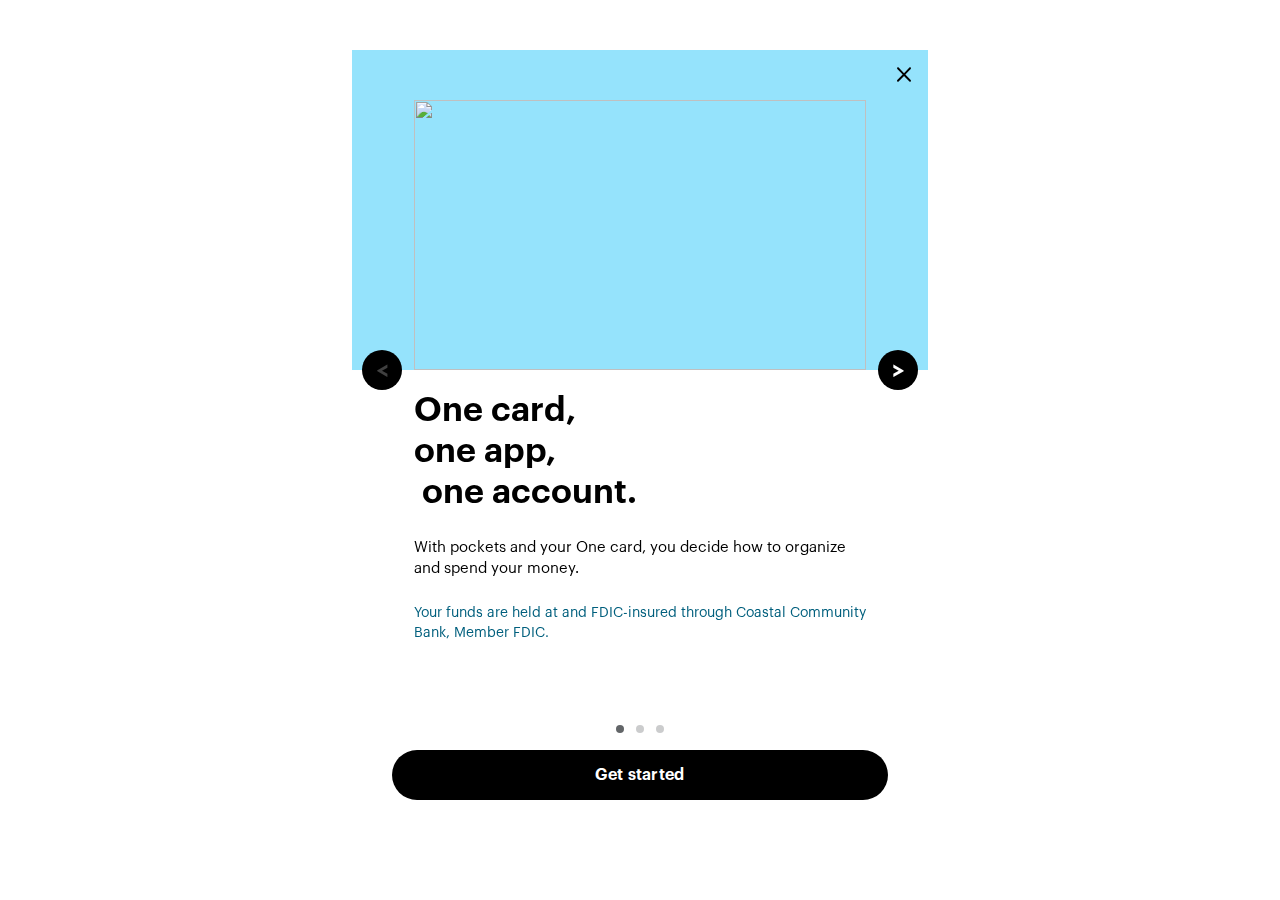
==== commit 2dbdfe00: "Add updated desktop files" ====
--- a/raw - desktop/5rows-2-5image/template.html
+++ b/raw - desktop/5rows-2-5image/template.html
@@ -3,6 +3,12 @@
   <head lang="en">
     <meta charset="UTF-8"/>
     <meta name="viewport" content="width=device-width, initial-scale=1, maximum-scale=1"/>
+    <script type="text/javascript">
+      function initializeSlick() {
+        !function(a){"use strict";"function"==typeof define&&define.amd?define(["jquery"],a):"undefined"!=typeof exports?module.exports=a(require("jquery")):a(jQuery)}(function(a){"use strict";var b=window.Slick||{};b=function(){function c(c,d){var f,e=this;e.defaults={accessibility:!0,adaptiveHeight:!1,appendArrows:a(c),appendDots:a(c),arrows:!0,asNavFor:null,prevArrow:'<button type="button" data-role="none" class="slick-prev" aria-label="Previous" tabindex="0" role="button">Previous</button>',nextArrow:'<button type="button" data-role="none" class="slick-next" aria-label="Next" tabindex="0" role="button">Next</button>',autoplay:!1,autoplaySpeed:3e3,centerMode:!1,centerPadding:"50px",cssEase:"ease",customPaging:function(b,c){return a('<button type="button" data-role="none" role="button" tabindex="0" />').text(c+1)},dots:!1,dotsClass:"slick-dots",draggable:!0,easing:"linear",edgeFriction:.35,fade:!1,focusOnSelect:!1,infinite:!0,initialSlide:0,lazyLoad:"ondemand",mobileFirst:!1,pauseOnHover:!0,pauseOnFocus:!0,pauseOnDotsHover:!1,respondTo:"window",responsive:null,rows:1,rtl:!1,slide:"",slidesPerRow:1,slidesToShow:1,slidesToScroll:1,speed:500,swipe:!0,swipeToSlide:!1,touchMove:!0,touchThreshold:5,useCSS:!0,useTransform:!0,variableWidth:!1,vertical:!1,verticalSwiping:!1,waitForAnimate:!0,zIndex:1e3},e.initials={animating:!1,dragging:!1,autoPlayTimer:null,currentDirection:0,currentLeft:null,currentSlide:0,direction:1,$dots:null,listWidth:null,listHeight:null,loadIndex:0,$nextArrow:null,$prevArrow:null,slideCount:null,slideWidth:null,$slideTrack:null,$slides:null,sliding:!1,slideOffset:0,swipeLeft:null,$list:null,touchObject:{},transformsEnabled:!1,unslicked:!1},a.extend(e,e.initials),e.activeBreakpoint=null,e.animType=null,e.animProp=null,e.breakpoints=[],e.breakpointSettings=[],e.cssTransitions=!1,e.focussed=!1,e.interrupted=!1,e.hidden="hidden",e.paused=!0,e.positionProp=null,e.respondTo=null,e.rowCount=1,e.shouldClick=!0,e.$slider=a(c),e.$slidesCache=null,e.transformType=null,e.transitionType=null,e.visibilityChange="visibilitychange",e.windowWidth=0,e.windowTimer=null,f=a(c).data("slick")||{},e.options=a.extend({},e.defaults,d,f),e.currentSlide=e.options.initialSlide,e.originalSettings=e.options,"undefined"!=typeof document.mozHidden?(e.hidden="mozHidden",e.visibilityChange="mozvisibilitychange"):"undefined"!=typeof document.webkitHidden&&(e.hidden="webkitHidden",e.visibilityChange="webkitvisibilitychange"),e.autoPlay=a.proxy(e.autoPlay,e),e.autoPlayClear=a.proxy(e.autoPlayClear,e),e.autoPlayIterator=a.proxy(e.autoPlayIterator,e),e.changeSlide=a.proxy(e.changeSlide,e),e.clickHandler=a.proxy(e.clickHandler,e),e.selectHandler=a.proxy(e.selectHandler,e),e.setPosition=a.proxy(e.setPosition,e),e.swipeHandler=a.proxy(e.swipeHandler,e),e.dragHandler=a.proxy(e.dragHandler,e),e.keyHandler=a.proxy(e.keyHandler,e),e.instanceUid=b++,e.htmlExpr=/^(?:\s*(<[\w\W]+>)[^>]*)$/,e.registerBreakpoints(),e.init(!0)}var b=0;return c}(),b.prototype.activateADA=function(){var a=this;a.$slideTrack.find(".slick-active").attr({"aria-hidden":"false"}).find("a, input, button, select").attr({tabindex:"0"})},b.prototype.addSlide=b.prototype.slickAdd=function(b,c,d){var e=this;if("boolean"==typeof c)d=c,c=null;else if(0>c||c>=e.slideCount)return!1;e.unload(),"number"==typeof c?0===c&&0===e.$slides.length?a(b).appendTo(e.$slideTrack):d?a(b).insertBefore(e.$slides.eq(c)):a(b).insertAfter(e.$slides.eq(c)):d===!0?a(b).prependTo(e.$slideTrack):a(b).appendTo(e.$slideTrack),e.$slides=e.$slideTrack.children(this.options.slide),e.$slideTrack.children(this.options.slide).detach(),e.$slideTrack.append(e.$slides),e.$slides.each(function(b,c){a(c).attr("data-slick-index",b)}),e.$slidesCache=e.$slides,e.reinit()},b.prototype.animateHeight=function(){var a=this;if(1===a.options.slidesToShow&&a.options.adaptiveHeight===!0&&a.options.vertical===!1){var b=a.$slides.eq(a.currentSlide).outerHeight(!0);a.$list.animate({height:b},a.options.speed)}},b.prototype.animateSlide=function(b,c){var d={},e=this;e.animateHeight(),e.options.rtl===!0&&e.options.vertical===!1&&(b=-b),e.transformsEnabled===!1?e.options.vertical===!1?e.$slideTrack.animate({left:b},e.options.speed,e.options.easing,c):e.$slideTrack.animate({top:b},e.options.speed,e.options.easing,c):e.cssTransitions===!1?(e.options.rtl===!0&&(e.currentLeft=-e.currentLeft),a({animStart:e.currentLeft}).animate({animStart:b},{duration:e.options.speed,easing:e.options.easing,step:function(a){a=Math.ceil(a),e.options.vertical===!1?(d[e.animType]="translate("+a+"px, 0px)",e.$slideTrack.css(d)):(d[e.animType]="translate(0px,"+a+"px)",e.$slideTrack.css(d))},complete:function(){c&&c.call()}})):(e.applyTransition(),b=Math.ceil(b),e.options.vertical===!1?d[e.animType]="translate3d("+b+"px, 0px, 0px)":d[e.animType]="translate3d(0px,"+b+"px, 0px)",e.$slideTrack.css(d),c&&setTimeout(function(){e.disableTransition(),c.call()},e.options.speed))},b.prototype.getNavTarget=function(){var b=this,c=b.options.asNavFor;return c&&null!==c&&(c=a(c).not(b.$slider)),c},b.prototype.asNavFor=function(b){var c=this,d=c.getNavTarget();null!==d&&"object"==typeof d&&d.each(function(){var c=a(this).slick("getSlick");c.unslicked||c.slideHandler(b,!0)})},b.prototype.applyTransition=function(a){var b=this,c={};b.options.fade===!1?c[b.transitionType]=b.transformType+" "+b.options.speed+"ms "+b.options.cssEase:c[b.transitionType]="opacity "+b.options.speed+"ms "+b.options.cssEase,b.options.fade===!1?b.$slideTrack.css(c):b.$slides.eq(a).css(c)},b.prototype.autoPlay=function(){var a=this;a.autoPlayClear(),a.slideCount>a.options.slidesToShow&&(a.autoPlayTimer=setInterval(a.autoPlayIterator,a.options.autoplaySpeed))},b.prototype.autoPlayClear=function(){var a=this;a.autoPlayTimer&&clearInterval(a.autoPlayTimer)},b.prototype.autoPlayIterator=function(){var a=this,b=a.currentSlide+a.options.slidesToScroll;a.paused||a.interrupted||a.focussed||(a.options.infinite===!1&&(1===a.direction&&a.currentSlide+1===a.slideCount-1?a.direction=0:0===a.direction&&(b=a.currentSlide-a.options.slidesToScroll,a.currentSlide-1===0&&(a.direction=1))),a.slideHandler(b))},b.prototype.buildArrows=function(){var b=this;b.options.arrows===!0&&(b.$prevArrow=a(b.options.prevArrow).addClass("slick-arrow"),b.$nextArrow=a(b.options.nextArrow).addClass("slick-arrow"),b.slideCount>b.options.slidesToShow?(b.$prevArrow.removeClass("slick-hidden").removeAttr("aria-hidden tabindex"),b.$nextArrow.removeClass("slick-hidden").removeAttr("aria-hidden tabindex"),b.htmlExpr.test(b.options.prevArrow)&&b.$prevArrow.prependTo(b.options.appendArrows),b.htmlExpr.test(b.options.nextArrow)&&b.$nextArrow.appendTo(b.options.appendArrows),b.options.infinite!==!0&&b.$prevArrow.addClass("slick-disabled").attr("aria-disabled","true")):b.$prevArrow.add(b.$nextArrow).addClass("slick-hidden").attr({"aria-disabled":"true",tabindex:"-1"}))},b.prototype.buildDots=function(){var c,d,b=this;if(b.options.dots===!0&&b.slideCount>b.options.slidesToShow){for(b.$slider.addClass("slick-dotted"),d=a("<ul />").addClass(b.options.dotsClass),c=0;c<=b.getDotCount();c+=1)d.append(a("<li />").append(b.options.customPaging.call(this,b,c)));b.$dots=d.appendTo(b.options.appendDots),b.$dots.find("li").first().addClass("slick-active").attr("aria-hidden","false")}},b.prototype.buildOut=function(){var b=this;b.$slides=b.$slider.children(b.options.slide+":not(.slick-cloned)").addClass("slick-slide"),b.slideCount=b.$slides.length,b.$slides.each(function(b,c){a(c).attr("data-slick-index",b).data("originalStyling",a(c).attr("style")||"")}),b.$slider.addClass("slick-slider"),b.$slideTrack=0===b.slideCount?a('<div class="slick-track"/>').appendTo(b.$slider):b.$slides.wrapAll('<div class="slick-track"/>').parent(),b.$list=b.$slideTrack.wrap('<div aria-live="polite" class="slick-list"/>').parent(),b.$slideTrack.css("opacity",0),(b.options.centerMode===!0||b.options.swipeToSlide===!0)&&(b.options.slidesToScroll=1),a("img[data-lazy]",b.$slider).not("[src]").addClass("slick-loading"),b.setupInfinite(),b.buildArrows(),b.buildDots(),b.updateDots(),b.setSlideClasses("number"==typeof b.currentSlide?b.currentSlide:0),b.options.draggable===!0&&b.$list.addClass("draggable")},b.prototype.buildRows=function(){var b,c,d,e,f,g,h,a=this;if(e=document.createDocumentFragment(),g=a.$slider.children(),a.options.rows>1){for(h=a.options.slidesPerRow*a.options.rows,f=Math.ceil(g.length/h),b=0;f>b;b++){var i=document.createElement("div");for(c=0;c<a.options.rows;c++){var j=document.createElement("div");for(d=0;d<a.options.slidesPerRow;d++){var k=b*h+(c*a.options.slidesPerRow+d);g.get(k)&&j.appendChild(g.get(k))}i.appendChild(j)}e.appendChild(i)}a.$slider.empty().append(e),a.$slider.children().children().children().css({width:100/a.options.slidesPerRow+"%",display:"inline-block"})}},b.prototype.checkResponsive=function(b,c){var e,f,g,d=this,h=!1,i=d.$slider.width(),j=window.innerWidth||a(window).width();if("window"===d.respondTo?g=j:"slider"===d.respondTo?g=i:"min"===d.respondTo&&(g=Math.min(j,i)),d.options.responsive&&d.options.responsive.length&&null!==d.options.responsive){f=null;for(e in d.breakpoints)d.breakpoints.hasOwnProperty(e)&&(d.originalSettings.mobileFirst===!1?g<d.breakpoints[e]&&(f=d.breakpoints[e]):g>d.breakpoints[e]&&(f=d.breakpoints[e]));null!==f?null!==d.activeBreakpoint?(f!==d.activeBreakpoint||c)&&(d.activeBreakpoint=f,"unslick"===d.breakpointSettings[f]?d.unslick(f):(d.options=a.extend({},d.originalSettings,d.breakpointSettings[f]),b===!0&&(d.currentSlide=d.options.initialSlide),d.refresh(b)),h=f):(d.activeBreakpoint=f,"unslick"===d.breakpointSettings[f]?d.unslick(f):(d.options=a.extend({},d.originalSettings,d.breakpointSettings[f]),b===!0&&(d.currentSlide=d.options.initialSlide),d.refresh(b)),h=f):null!==d.activeBreakpoint&&(d.activeBreakpoint=null,d.options=d.originalSettings,b===!0&&(d.currentSlide=d.options.initialSlide),d.refresh(b),h=f),b||h===!1||d.$slider.trigger("breakpoint",[d,h])}},b.prototype.changeSlide=function(b,c){var f,g,h,d=this,e=a(b.currentTarget);switch(e.is("a")&&b.preventDefault(),e.is("li")||(e=e.closest("li")),h=d.slideCount%d.options.slidesToScroll!==0,f=h?0:(d.slideCount-d.currentSlide)%d.options.slidesToScroll,b.data.message){case"previous":g=0===f?d.options.slidesToScroll:d.options.slidesToShow-f,d.slideCount>d.options.slidesToShow&&d.slideHandler(d.currentSlide-g,!1,c);break;case"next":g=0===f?d.options.slidesToScroll:f,d.slideCount>d.options.slidesToShow&&d.slideHandler(d.currentSlide+g,!1,c);break;case"index":var i=0===b.data.index?0:b.data.index||e.index()*d.options.slidesToScroll;d.slideHandler(d.checkNavigable(i),!1,c),e.children().trigger("focus");break;default:return}},b.prototype.checkNavigable=function(a){var c,d,b=this;if(c=b.getNavigableIndexes(),d=0,a>c[c.length-1])a=c[c.length-1];else for(var e in c){if(a<c[e]){a=d;break}d=c[e]}return a},b.prototype.cleanUpEvents=function(){var b=this;b.options.dots&&null!==b.$dots&&a("li",b.$dots).off("click.slick",b.changeSlide).off("mouseenter.slick",a.proxy(b.interrupt,b,!0)).off("mouseleave.slick",a.proxy(b.interrupt,b,!1)),b.$slider.off("focus.slick blur.slick"),b.options.arrows===!0&&b.slideCount>b.options.slidesToShow&&(b.$prevArrow&&b.$prevArrow.off("click.slick",b.changeSlide),b.$nextArrow&&b.$nextArrow.off("click.slick",b.changeSlide)),b.$list.off("touchstart.slick mousedown.slick",b.swipeHandler),b.$list.off("touchmove.slick mousemove.slick",b.swipeHandler),b.$list.off("touchend.slick mouseup.slick",b.swipeHandler),b.$list.off("touchcancel.slick mouseleave.slick",b.swipeHandler),b.$list.off("click.slick",b.clickHandler),a(document).off(b.visibilityChange,b.visibility),b.cleanUpSlideEvents(),b.options.accessibility===!0&&b.$list.off("keydown.slick",b.keyHandler),b.options.focusOnSelect===!0&&a(b.$slideTrack).children().off("click.slick",b.selectHandler),a(window).off("orientationchange.slick.slick-"+b.instanceUid,b.orientationChange),a(window).off("resize.slick.slick-"+b.instanceUid,b.resize),a("[draggable!=true]",b.$slideTrack).off("dragstart",b.preventDefault),a(window).off("load.slick.slick-"+b.instanceUid,b.setPosition),a(document).off("ready.slick.slick-"+b.instanceUid,b.setPosition)},b.prototype.cleanUpSlideEvents=function(){var b=this;b.$list.off("mouseenter.slick",a.proxy(b.interrupt,b,!0)),b.$list.off("mouseleave.slick",a.proxy(b.interrupt,b,!1))},b.prototype.cleanUpRows=function(){var b,a=this;a.options.rows>1&&(b=a.$slides.children().children(),b.removeAttr("style"),a.$slider.empty().append(b))},b.prototype.clickHandler=function(a){var b=this;b.shouldClick===!1&&(a.stopImmediatePropagation(),a.stopPropagation(),a.preventDefault())},b.prototype.destroy=function(b){var c=this;c.autoPlayClear(),c.touchObject={},c.cleanUpEvents(),a(".slick-cloned",c.$slider).detach(),c.$dots&&c.$dots.remove(),c.$prevArrow&&c.$prevArrow.length&&(c.$prevArrow.removeClass("slick-disabled slick-arrow slick-hidden").removeAttr("aria-hidden aria-disabled tabindex").css("display",""),c.htmlExpr.test(c.options.prevArrow)&&c.$prevArrow.remove()),c.$nextArrow&&c.$nextArrow.length&&(c.$nextArrow.removeClass("slick-disabled slick-arrow slick-hidden").removeAttr("aria-hidden aria-disabled tabindex").css("display",""),c.htmlExpr.test(c.options.nextArrow)&&c.$nextArrow.remove()),c.$slides&&(c.$slides.removeClass("slick-slide slick-active slick-center slick-visible slick-current").removeAttr("aria-hidden").removeAttr("data-slick-index").each(function(){a(this).attr("style",a(this).data("originalStyling"))}),c.$slideTrack.children(this.options.slide).detach(),c.$slideTrack.detach(),c.$list.detach(),c.$slider.append(c.$slides)),c.cleanUpRows(),c.$slider.removeClass("slick-slider"),c.$slider.removeClass("slick-initialized"),c.$slider.removeClass("slick-dotted"),c.unslicked=!0,b||c.$slider.trigger("destroy",[c])},b.prototype.disableTransition=function(a){var b=this,c={};c[b.transitionType]="",b.options.fade===!1?b.$slideTrack.css(c):b.$slides.eq(a).css(c)},b.prototype.fadeSlide=function(a,b){var c=this;c.cssTransitions===!1?(c.$slides.eq(a).css({zIndex:c.options.zIndex}),c.$slides.eq(a).animate({opacity:1},c.options.speed,c.options.easing,b)):(c.applyTransition(a),c.$slides.eq(a).css({opacity:1,zIndex:c.options.zIndex}),b&&setTimeout(function(){c.disableTransition(a),b.call()},c.options.speed))},b.prototype.fadeSlideOut=function(a){var b=this;b.cssTransitions===!1?b.$slides.eq(a).animate({opacity:0,zIndex:b.options.zIndex-2},b.options.speed,b.options.easing):(b.applyTransition(a),b.$slides.eq(a).css({opacity:0,zIndex:b.options.zIndex-2}))},b.prototype.filterSlides=b.prototype.slickFilter=function(a){var b=this;null!==a&&(b.$slidesCache=b.$slides,b.unload(),b.$slideTrack.children(this.options.slide).detach(),b.$slidesCache.filter(a).appendTo(b.$slideTrack),b.reinit())},b.prototype.focusHandler=function(){var b=this;b.$slider.off("focus.slick blur.slick").on("focus.slick blur.slick","*:not(.slick-arrow)",function(c){c.stopImmediatePropagation();var d=a(this);setTimeout(function(){b.options.pauseOnFocus&&(b.focussed=d.is(":focus"),b.autoPlay())},0)})},b.prototype.getCurrent=b.prototype.slickCurrentSlide=function(){var a=this;return a.currentSlide},b.prototype.getDotCount=function(){var a=this,b=0,c=0,d=0;if(a.options.infinite===!0)for(;b<a.slideCount;)++d,b=c+a.options.slidesToScroll,c+=a.options.slidesToScroll<=a.options.slidesToShow?a.options.slidesToScroll:a.options.slidesToShow;else if(a.options.centerMode===!0)d=a.slideCount;else if(a.options.asNavFor)for(;b<a.slideCount;)++d,b=c+a.options.slidesToScroll,c+=a.options.slidesToScroll<=a.options.slidesToShow?a.options.slidesToScroll:a.options.slidesToShow;else d=1+Math.ceil((a.slideCount-a.options.slidesToShow)/a.options.slidesToScroll);return d-1},b.prototype.getLeft=function(a){var c,d,f,b=this,e=0;return b.slideOffset=0,d=b.$slides.first().outerHeight(!0),b.options.infinite===!0?(b.slideCount>b.options.slidesToShow&&(b.slideOffset=b.slideWidth*b.options.slidesToShow*-1,e=d*b.options.slidesToShow*-1),b.slideCount%b.options.slidesToScroll!==0&&a+b.options.slidesToScroll>b.slideCount&&b.slideCount>b.options.slidesToShow&&(a>b.slideCount?(b.slideOffset=(b.options.slidesToShow-(a-b.slideCount))*b.slideWidth*-1,e=(b.options.slidesToShow-(a-b.slideCount))*d*-1):(b.slideOffset=b.slideCount%b.options.slidesToScroll*b.slideWidth*-1,e=b.slideCount%b.options.slidesToScroll*d*-1))):a+b.options.slidesToShow>b.slideCount&&(b.slideOffset=(a+b.options.slidesToShow-b.slideCount)*b.slideWidth,e=(a+b.options.slidesToShow-b.slideCount)*d),b.slideCount<=b.options.slidesToShow&&(b.slideOffset=0,e=0),b.options.centerMode===!0&&b.options.infinite===!0?b.slideOffset+=b.slideWidth*Math.floor(b.options.slidesToShow/2)-b.slideWidth:b.options.centerMode===!0&&(b.slideOffset=0,b.slideOffset+=b.slideWidth*Math.floor(b.options.slidesToShow/2)),c=b.options.vertical===!1?a*b.slideWidth*-1+b.slideOffset:a*d*-1+e,b.options.variableWidth===!0&&(f=b.slideCount<=b.options.slidesToShow||b.options.infinite===!1?b.$slideTrack.children(".slick-slide").eq(a):b.$slideTrack.children(".slick-slide").eq(a+b.options.slidesToShow),c=b.options.rtl===!0?f[0]?-1*(b.$slideTrack.width()-f[0].offsetLeft-f.width()):0:f[0]?-1*f[0].offsetLeft:0,b.options.centerMode===!0&&(f=b.slideCount<=b.options.slidesToShow||b.options.infinite===!1?b.$slideTrack.children(".slick-slide").eq(a):b.$slideTrack.children(".slick-slide").eq(a+b.options.slidesToShow+1),c=b.options.rtl===!0?f[0]?-1*(b.$slideTrack.width()-f[0].offsetLeft-f.width()):0:f[0]?-1*f[0].offsetLeft:0,c+=(b.$list.width()-f.outerWidth())/2)),c},b.prototype.getOption=b.prototype.slickGetOption=function(a){var b=this;return b.options[a]},b.prototype.getNavigableIndexes=function(){var e,a=this,b=0,c=0,d=[];for(a.options.infinite===!1?e=a.slideCount:(b=-1*a.options.slidesToScroll,c=-1*a.options.slidesToScroll,e=2*a.slideCount);e>b;)d.push(b),b=c+a.options.slidesToScroll,c+=a.options.slidesToScroll<=a.options.slidesToShow?a.options.slidesToScroll:a.options.slidesToShow;return d},b.prototype.getSlick=function(){return this},b.prototype.getSlideCount=function(){var c,d,e,b=this;return e=b.options.centerMode===!0?b.slideWidth*Math.floor(b.options.slidesToShow/2):0,b.options.swipeToSlide===!0?(b.$slideTrack.find(".slick-slide").each(function(c,f){return f.offsetLeft-e+a(f).outerWidth()/2>-1*b.swipeLeft?(d=f,!1):void 0}),c=Math.abs(a(d).attr("data-slick-index")-b.currentSlide)||1):b.options.slidesToScroll},b.prototype.goTo=b.prototype.slickGoTo=function(a,b){var c=this;c.changeSlide({data:{message:"index",index:parseInt(a)}},b)},b.prototype.init=function(b){var c=this;a(c.$slider).hasClass("slick-initialized")||(a(c.$slider).addClass("slick-initialized"),c.buildRows(),c.buildOut(),c.setProps(),c.startLoad(),c.loadSlider(),c.initializeEvents(),c.updateArrows(),c.updateDots(),c.checkResponsive(!0),c.focusHandler()),b&&c.$slider.trigger("init",[c]),c.options.accessibility===!0&&c.initADA(),c.options.autoplay&&(c.paused=!1,c.autoPlay())},b.prototype.initADA=function(){var b=this;b.$slides.add(b.$slideTrack.find(".slick-cloned")).attr({"aria-hidden":"true",tabindex:"-1"}).find("a, input, button, select").attr({tabindex:"-1"}),b.$slideTrack.attr("role","listbox"),b.$slides.not(b.$slideTrack.find(".slick-cloned")).each(function(c){a(this).attr({role:"option","aria-describedby":"slick-slide"+b.instanceUid+c})}),null!==b.$dots&&b.$dots.attr("role","tablist").find("li").each(function(c){a(this).attr({role:"presentation","aria-selected":"false","aria-controls":"navigation"+b.instanceUid+c,id:"slick-slide"+b.instanceUid+c})}).first().attr("aria-selected","true").end().find("button").attr("role","button").end().closest("div").attr("role","toolbar"),b.activateADA()},b.prototype.initArrowEvents=function(){var a=this;a.options.arrows===!0&&a.slideCount>a.options.slidesToShow&&(a.$prevArrow.off("click.slick").on("click.slick",{message:"previous"},a.changeSlide),a.$nextArrow.off("click.slick").on("click.slick",{message:"next"},a.changeSlide))},b.prototype.initDotEvents=function(){var b=this;b.options.dots===!0&&b.slideCount>b.options.slidesToShow&&a("li",b.$dots).on("click.slick",{message:"index"},b.changeSlide),b.options.dots===!0&&b.options.pauseOnDotsHover===!0&&a("li",b.$dots).on("mouseenter.slick",a.proxy(b.interrupt,b,!0)).on("mouseleave.slick",a.proxy(b.interrupt,b,!1))},b.prototype.initSlideEvents=function(){var b=this;b.options.pauseOnHover&&(b.$list.on("mouseenter.slick",a.proxy(b.interrupt,b,!0)),b.$list.on("mouseleave.slick",a.proxy(b.interrupt,b,!1)))},b.prototype.initializeEvents=function(){var b=this;b.initArrowEvents(),b.initDotEvents(),b.initSlideEvents(),b.$list.on("touchstart.slick mousedown.slick",{action:"start"},b.swipeHandler),b.$list.on("touchmove.slick mousemove.slick",{action:"move"},b.swipeHandler),b.$list.on("touchend.slick mouseup.slick",{action:"end"},b.swipeHandler),b.$list.on("touchcancel.slick mouseleave.slick",{action:"end"},b.swipeHandler),b.$list.on("click.slick",b.clickHandler),a(document).on(b.visibilityChange,a.proxy(b.visibility,b)),b.options.accessibility===!0&&b.$list.on("keydown.slick",b.keyHandler),b.options.focusOnSelect===!0&&a(b.$slideTrack).children().on("click.slick",b.selectHandler),a(window).on("orientationchange.slick.slick-"+b.instanceUid,a.proxy(b.orientationChange,b)),a(window).on("resize.slick.slick-"+b.instanceUid,a.proxy(b.resize,b)),a("[draggable!=true]",b.$slideTrack).on("dragstart",b.preventDefault),a(window).on("load.slick.slick-"+b.instanceUid,b.setPosition),a(document).on("ready.slick.slick-"+b.instanceUid,b.setPosition)},b.prototype.initUI=function(){var a=this;a.options.arrows===!0&&a.slideCount>a.options.slidesToShow&&(a.$prevArrow.show(),a.$nextArrow.show()),a.options.dots===!0&&a.slideCount>a.options.slidesToShow&&a.$dots.show()},b.prototype.keyHandler=function(a){var b=this;a.target.tagName.match("TEXTAREA|INPUT|SELECT")||(37===a.keyCode&&b.options.accessibility===!0?b.changeSlide({data:{message:b.options.rtl===!0?"next":"previous"}}):39===a.keyCode&&b.options.accessibility===!0&&b.changeSlide({data:{message:b.options.rtl===!0?"previous":"next"}}))},b.prototype.lazyLoad=function(){function g(c){a("img[data-lazy]",c).each(function(){var c=a(this),d=a(this).attr("data-lazy"),e=document.createElement("img");e.onload=function(){c.animate({opacity:0},100,function(){c.attr("src",d).animate({opacity:1},200,function(){c.removeAttr("data-lazy").removeClass("slick-loading")}),b.$slider.trigger("lazyLoaded",[b,c,d])})},e.onerror=function(){c.removeAttr("data-lazy").removeClass("slick-loading").addClass("slick-lazyload-error"),b.$slider.trigger("lazyLoadError",[b,c,d])},e.src=d})}var c,d,e,f,b=this;b.options.centerMode===!0?b.options.infinite===!0?(e=b.currentSlide+(b.options.slidesToShow/2+1),f=e+b.options.slidesToShow+2):(e=Math.max(0,b.currentSlide-(b.options.slidesToShow/2+1)),f=2+(b.options.slidesToShow/2+1)+b.currentSlide):(e=b.options.infinite?b.options.slidesToShow+b.currentSlide:b.currentSlide,f=Math.ceil(e+b.options.slidesToShow),b.options.fade===!0&&(e>0&&e--,f<=b.slideCount&&f++)),c=b.$slider.find(".slick-slide").slice(e,f),g(c),b.slideCount<=b.options.slidesToShow?(d=b.$slider.find(".slick-slide"),g(d)):b.currentSlide>=b.slideCount-b.options.slidesToShow?(d=b.$slider.find(".slick-cloned").slice(0,b.options.slidesToShow),g(d)):0===b.currentSlide&&(d=b.$slider.find(".slick-cloned").slice(-1*b.options.slidesToShow),g(d))},b.prototype.loadSlider=function(){var a=this;a.setPosition(),a.$slideTrack.css({opacity:1}),a.$slider.removeClass("slick-loading"),a.initUI(),"progressive"===a.options.lazyLoad&&a.progressiveLazyLoad()},b.prototype.next=b.prototype.slickNext=function(){var a=this;a.changeSlide({data:{message:"next"}})},b.prototype.orientationChange=function(){var a=this;a.checkResponsive(),a.setPosition()},b.prototype.pause=b.prototype.slickPause=function(){var a=this;a.autoPlayClear(),a.paused=!0},b.prototype.play=b.prototype.slickPlay=function(){var a=this;a.autoPlay(),a.options.autoplay=!0,a.paused=!1,a.focussed=!1,a.interrupted=!1},b.prototype.postSlide=function(a){var b=this;b.unslicked||(b.$slider.trigger("afterChange",[b,a]),b.animating=!1,b.setPosition(),b.swipeLeft=null,b.options.autoplay&&b.autoPlay(),b.options.accessibility===!0&&b.initADA())},b.prototype.prev=b.prototype.slickPrev=function(){var a=this;a.changeSlide({data:{message:"previous"}})},b.prototype.preventDefault=function(a){a.preventDefault()},b.prototype.progressiveLazyLoad=function(b){b=b||1;var e,f,g,c=this,d=a("img[data-lazy]",c.$slider);d.length?(e=d.first(),f=e.attr("data-lazy"),g=document.createElement("img"),g.onload=function(){e.attr("src",f).removeAttr("data-lazy").removeClass("slick-loading"),c.options.adaptiveHeight===!0&&c.setPosition(),c.$slider.trigger("lazyLoaded",[c,e,f]),c.progressiveLazyLoad()},g.onerror=function(){3>b?setTimeout(function(){c.progressiveLazyLoad(b+1)},500):(e.removeAttr("data-lazy").removeClass("slick-loading").addClass("slick-lazyload-error"),c.$slider.trigger("lazyLoadError",[c,e,f]),c.progressiveLazyLoad())},g.src=f):c.$slider.trigger("allImagesLoaded",[c])},b.prototype.refresh=function(b){var d,e,c=this;e=c.slideCount-c.options.slidesToShow,!c.options.infinite&&c.currentSlide>e&&(c.currentSlide=e),c.slideCount<=c.options.slidesToShow&&(c.currentSlide=0),d=c.currentSlide,c.destroy(!0),a.extend(c,c.initials,{currentSlide:d}),c.init(),b||c.changeSlide({data:{message:"index",index:d}},!1)},b.prototype.registerBreakpoints=function(){var c,d,e,b=this,f=b.options.responsive||null;if("array"===a.type(f)&&f.length){b.respondTo=b.options.respondTo||"window";for(c in f)if(e=b.breakpoints.length-1,d=f[c].breakpoint,f.hasOwnProperty(c)){for(;e>=0;)b.breakpoints[e]&&b.breakpoints[e]===d&&b.breakpoints.splice(e,1),e--;b.breakpoints.push(d),b.breakpointSettings[d]=f[c].settings}b.breakpoints.sort(function(a,c){return b.options.mobileFirst?a-c:c-a})}},b.prototype.reinit=function(){var b=this;b.$slides=b.$slideTrack.children(b.options.slide).addClass("slick-slide"),b.slideCount=b.$slides.length,b.currentSlide>=b.slideCount&&0!==b.currentSlide&&(b.currentSlide=b.currentSlide-b.options.slidesToScroll),b.slideCount<=b.options.slidesToShow&&(b.currentSlide=0),b.registerBreakpoints(),b.setProps(),b.setupInfinite(),b.buildArrows(),b.updateArrows(),b.initArrowEvents(),b.buildDots(),b.updateDots(),b.initDotEvents(),b.cleanUpSlideEvents(),b.initSlideEvents(),b.checkResponsive(!1,!0),b.options.focusOnSelect===!0&&a(b.$slideTrack).children().on("click.slick",b.selectHandler),b.setSlideClasses("number"==typeof b.currentSlide?b.currentSlide:0),b.setPosition(),b.focusHandler(),b.paused=!b.options.autoplay,b.autoPlay(),b.$slider.trigger("reInit",[b])},b.prototype.resize=function(){var b=this;a(window).width()!==b.windowWidth&&(clearTimeout(b.windowDelay),b.windowDelay=window.setTimeout(function(){b.windowWidth=a(window).width(),b.checkResponsive(),b.unslicked||b.setPosition()},50))},b.prototype.removeSlide=b.prototype.slickRemove=function(a,b,c){var d=this;return"boolean"==typeof a?(b=a,a=b===!0?0:d.slideCount-1):a=b===!0?--a:a,d.slideCount<1||0>a||a>d.slideCount-1?!1:(d.unload(),c===!0?d.$slideTrack.children().remove():d.$slideTrack.children(this.options.slide).eq(a).remove(),d.$slides=d.$slideTrack.children(this.options.slide),d.$slideTrack.children(this.options.slide).detach(),d.$slideTrack.append(d.$slides),d.$slidesCache=d.$slides,void d.reinit())},b.prototype.setCSS=function(a){var d,e,b=this,c={};b.options.rtl===!0&&(a=-a),d="left"==b.positionProp?Math.ceil(a)+"px":"0px",e="top"==b.positionProp?Math.ceil(a)+"px":"0px",c[b.positionProp]=a,b.transformsEnabled===!1?b.$slideTrack.css(c):(c={},b.cssTransitions===!1?(c[b.animType]="translate("+d+", "+e+")",b.$slideTrack.css(c)):(c[b.animType]="translate3d("+d+", "+e+", 0px)",b.$slideTrack.css(c)))},b.prototype.setDimensions=function(){var a=this;a.options.vertical===!1?a.options.centerMode===!0&&a.$list.css({padding:"0px "+a.options.centerPadding}):(a.$list.height(a.$slides.first().outerHeight(!0)*a.options.slidesToShow),a.options.centerMode===!0&&a.$list.css({padding:a.options.centerPadding+" 0px"})),a.listWidth=a.$list.width(),a.listHeight=a.$list.height(),a.options.vertical===!1&&a.options.variableWidth===!1?(a.slideWidth=Math.ceil(a.listWidth/a.options.slidesToShow),a.$slideTrack.width(Math.ceil(a.slideWidth*a.$slideTrack.children(".slick-slide").length))):a.options.variableWidth===!0?a.$slideTrack.width(5e3*a.slideCount):(a.slideWidth=Math.ceil(a.listWidth),a.$slideTrack.height(Math.ceil(a.$slides.first().outerHeight(!0)*a.$slideTrack.children(".slick-slide").length)));var b=a.$slides.first().outerWidth(!0)-a.$slides.first().width();a.options.variableWidth===!1&&a.$slideTrack.children(".slick-slide").width(a.slideWidth-b)},b.prototype.setFade=function(){var c,b=this;b.$slides.each(function(d,e){c=b.slideWidth*d*-1,b.options.rtl===!0?a(e).css({position:"relative",right:c,top:0,zIndex:b.options.zIndex-2,opacity:0}):a(e).css({position:"relative",left:c,top:0,zIndex:b.options.zIndex-2,opacity:0})}),b.$slides.eq(b.currentSlide).css({zIndex:b.options.zIndex-1,opacity:1})},b.prototype.setHeight=function(){var a=this;if(1===a.options.slidesToShow&&a.options.adaptiveHeight===!0&&a.options.vertical===!1){var b=a.$slides.eq(a.currentSlide).outerHeight(!0);a.$list.css("height",b)}},b.prototype.setOption=b.prototype.slickSetOption=function(){var c,d,e,f,h,b=this,g=!1;if("object"===a.type(arguments[0])?(e=arguments[0],g=arguments[1],h="multiple"):"string"===a.type(arguments[0])&&(e=arguments[0],f=arguments[1],g=arguments[2],"responsive"===arguments[0]&&"array"===a.type(arguments[1])?h="responsive":"undefined"!=typeof arguments[1]&&(h="single")),"single"===h)b.options[e]=f;else if("multiple"===h)a.each(e,function(a,c){b.options[a]=c});else if("responsive"===h)for(d in f)if("array"!==a.type(b.options.responsive))b.options.responsive=[f[d]];else{for(c=b.options.responsive.length-1;c>=0;)b.options.responsive[c].breakpoint===f[d].breakpoint&&b.options.responsive.splice(c,1),c--;b.options.responsive.push(f[d])}g&&(b.unload(),b.reinit())},b.prototype.setPosition=function(){var a=this;a.setDimensions(),a.setHeight(),a.options.fade===!1?a.setCSS(a.getLeft(a.currentSlide)):a.setFade(),a.$slider.trigger("setPosition",[a])},b.prototype.setProps=function(){var a=this,b=document.body.style;a.positionProp=a.options.vertical===!0?"top":"left","top"===a.positionProp?a.$slider.addClass("slick-vertical"):a.$slider.removeClass("slick-vertical"),(void 0!==b.WebkitTransition||void 0!==b.MozTransition||void 0!==b.msTransition)&&a.options.useCSS===!0&&(a.cssTransitions=!0),a.options.fade&&("number"==typeof a.options.zIndex?a.options.zIndex<3&&(a.options.zIndex=3):a.options.zIndex=a.defaults.zIndex),void 0!==b.OTransform&&(a.animType="OTransform",a.transformType="-o-transform",a.transitionType="OTransition",void 0===b.perspectiveProperty&&void 0===b.webkitPerspective&&(a.animType=!1)),void 0!==b.MozTransform&&(a.animType="MozTransform",a.transformType="-moz-transform",a.transitionType="MozTransition",void 0===b.perspectiveProperty&&void 0===b.MozPerspective&&(a.animType=!1)),void 0!==b.webkitTransform&&(a.animType="webkitTransform",a.transformType="-webkit-transform",a.transitionType="webkitTransition",void 0===b.perspectiveProperty&&void 0===b.webkitPerspective&&(a.animType=!1)),void 0!==b.msTransform&&(a.animType="msTransform",a.transformType="-ms-transform",a.transitionType="msTransition",void 0===b.msTransform&&(a.animType=!1)),void 0!==b.transform&&a.animType!==!1&&(a.animType="transform",a.transformType="transform",a.transitionType="transition"),a.transformsEnabled=a.options.useTransform&&null!==a.animType&&a.animType!==!1},b.prototype.setSlideClasses=function(a){var c,d,e,f,b=this;d=b.$slider.find(".slick-slide").removeClass("slick-active slick-center slick-current").attr("aria-hidden","true"),b.$slides.eq(a).addClass("slick-current"),b.options.centerMode===!0?(c=Math.floor(b.options.slidesToShow/2),b.options.infinite===!0&&(a>=c&&a<=b.slideCount-1-c?b.$slides.slice(a-c,a+c+1).addClass("slick-active").attr("aria-hidden","false"):(e=b.options.slidesToShow+a,
+        d.slice(e-c+1,e+c+2).addClass("slick-active").attr("aria-hidden","false")),0===a?d.eq(d.length-1-b.options.slidesToShow).addClass("slick-center"):a===b.slideCount-1&&d.eq(b.options.slidesToShow).addClass("slick-center")),b.$slides.eq(a).addClass("slick-center")):a>=0&&a<=b.slideCount-b.options.slidesToShow?b.$slides.slice(a,a+b.options.slidesToShow).addClass("slick-active").attr("aria-hidden","false"):d.length<=b.options.slidesToShow?d.addClass("slick-active").attr("aria-hidden","false"):(f=b.slideCount%b.options.slidesToShow,e=b.options.infinite===!0?b.options.slidesToShow+a:a,b.options.slidesToShow==b.options.slidesToScroll&&b.slideCount-a<b.options.slidesToShow?d.slice(e-(b.options.slidesToShow-f),e+f).addClass("slick-active").attr("aria-hidden","false"):d.slice(e,e+b.options.slidesToShow).addClass("slick-active").attr("aria-hidden","false")),"ondemand"===b.options.lazyLoad&&b.lazyLoad()},b.prototype.setupInfinite=function(){var c,d,e,b=this;if(b.options.fade===!0&&(b.options.centerMode=!1),b.options.infinite===!0&&b.options.fade===!1&&(d=null,b.slideCount>b.options.slidesToShow)){for(e=b.options.centerMode===!0?b.options.slidesToShow+1:b.options.slidesToShow,c=b.slideCount;c>b.slideCount-e;c-=1)d=c-1,a(b.$slides[d]).clone(!0).attr("id","").attr("data-slick-index",d-b.slideCount).prependTo(b.$slideTrack).addClass("slick-cloned");for(c=0;e>c;c+=1)d=c,a(b.$slides[d]).clone(!0).attr("id","").attr("data-slick-index",d+b.slideCount).appendTo(b.$slideTrack).addClass("slick-cloned");b.$slideTrack.find(".slick-cloned").find("[id]").each(function(){a(this).attr("id","")})}},b.prototype.interrupt=function(a){var b=this;a||b.autoPlay(),b.interrupted=a},b.prototype.selectHandler=function(b){var c=this,d=a(b.target).is(".slick-slide")?a(b.target):a(b.target).parents(".slick-slide"),e=parseInt(d.attr("data-slick-index"));return e||(e=0),c.slideCount<=c.options.slidesToShow?(c.setSlideClasses(e),void c.asNavFor(e)):void c.slideHandler(e)},b.prototype.slideHandler=function(a,b,c){var d,e,f,g,j,h=null,i=this;return b=b||!1,i.animating===!0&&i.options.waitForAnimate===!0||i.options.fade===!0&&i.currentSlide===a||i.slideCount<=i.options.slidesToShow?void 0:(b===!1&&i.asNavFor(a),d=a,h=i.getLeft(d),g=i.getLeft(i.currentSlide),i.currentLeft=null===i.swipeLeft?g:i.swipeLeft,i.options.infinite===!1&&i.options.centerMode===!1&&(0>a||a>i.getDotCount()*i.options.slidesToScroll)?void(i.options.fade===!1&&(d=i.currentSlide,c!==!0?i.animateSlide(g,function(){i.postSlide(d)}):i.postSlide(d))):i.options.infinite===!1&&i.options.centerMode===!0&&(0>a||a>i.slideCount-i.options.slidesToScroll)?void(i.options.fade===!1&&(d=i.currentSlide,c!==!0?i.animateSlide(g,function(){i.postSlide(d)}):i.postSlide(d))):(i.options.autoplay&&clearInterval(i.autoPlayTimer),e=0>d?i.slideCount%i.options.slidesToScroll!==0?i.slideCount-i.slideCount%i.options.slidesToScroll:i.slideCount+d:d>=i.slideCount?i.slideCount%i.options.slidesToScroll!==0?0:d-i.slideCount:d,i.animating=!0,i.$slider.trigger("beforeChange",[i,i.currentSlide,e]),f=i.currentSlide,i.currentSlide=e,i.setSlideClasses(i.currentSlide),i.options.asNavFor&&(j=i.getNavTarget(),j=j.slick("getSlick"),j.slideCount<=j.options.slidesToShow&&j.setSlideClasses(i.currentSlide)),i.updateDots(),i.updateArrows(),i.options.fade===!0?(c!==!0?(i.fadeSlideOut(f),i.fadeSlide(e,function(){i.postSlide(e)})):i.postSlide(e),void i.animateHeight()):void(c!==!0?i.animateSlide(h,function(){i.postSlide(e)}):i.postSlide(e))))},b.prototype.startLoad=function(){var a=this;a.options.arrows===!0&&a.slideCount>a.options.slidesToShow&&(a.$prevArrow.hide(),a.$nextArrow.hide()),a.options.dots===!0&&a.slideCount>a.options.slidesToShow&&a.$dots.hide(),a.$slider.addClass("slick-loading")},b.prototype.swipeDirection=function(){var a,b,c,d,e=this;return a=e.touchObject.startX-e.touchObject.curX,b=e.touchObject.startY-e.touchObject.curY,c=Math.atan2(b,a),d=Math.round(180*c/Math.PI),0>d&&(d=360-Math.abs(d)),45>=d&&d>=0?e.options.rtl===!1?"left":"right":360>=d&&d>=315?e.options.rtl===!1?"left":"right":d>=135&&225>=d?e.options.rtl===!1?"right":"left":e.options.verticalSwiping===!0?d>=35&&135>=d?"down":"up":"vertical"},b.prototype.swipeEnd=function(a){var c,d,b=this;if(b.dragging=!1,b.interrupted=!1,b.shouldClick=b.touchObject.swipeLength>10?!1:!0,void 0===b.touchObject.curX)return!1;if(b.touchObject.edgeHit===!0&&b.$slider.trigger("edge",[b,b.swipeDirection()]),b.touchObject.swipeLength>=b.touchObject.minSwipe){switch(d=b.swipeDirection()){case"left":case"down":c=b.options.swipeToSlide?b.checkNavigable(b.currentSlide+b.getSlideCount()):b.currentSlide+b.getSlideCount(),b.currentDirection=0;break;case"right":case"up":c=b.options.swipeToSlide?b.checkNavigable(b.currentSlide-b.getSlideCount()):b.currentSlide-b.getSlideCount(),b.currentDirection=1}"vertical"!=d&&(b.slideHandler(c),b.touchObject={},b.$slider.trigger("swipe",[b,d]))}else b.touchObject.startX!==b.touchObject.curX&&(b.slideHandler(b.currentSlide),b.touchObject={})},b.prototype.swipeHandler=function(a){var b=this;if(!(b.options.swipe===!1||"ontouchend"in document&&b.options.swipe===!1||b.options.draggable===!1&&-1!==a.type.indexOf("mouse")))switch(b.touchObject.fingerCount=a.originalEvent&&void 0!==a.originalEvent.touches?a.originalEvent.touches.length:1,b.touchObject.minSwipe=b.listWidth/b.options.touchThreshold,b.options.verticalSwiping===!0&&(b.touchObject.minSwipe=b.listHeight/b.options.touchThreshold),a.data.action){case"start":b.swipeStart(a);break;case"move":b.swipeMove(a);break;case"end":b.swipeEnd(a)}},b.prototype.swipeMove=function(a){var d,e,f,g,h,b=this;return h=void 0!==a.originalEvent?a.originalEvent.touches:null,!b.dragging||h&&1!==h.length?!1:(d=b.getLeft(b.currentSlide),b.touchObject.curX=void 0!==h?h[0].pageX:a.clientX,b.touchObject.curY=void 0!==h?h[0].pageY:a.clientY,b.touchObject.swipeLength=Math.round(Math.sqrt(Math.pow(b.touchObject.curX-b.touchObject.startX,2))),b.options.verticalSwiping===!0&&(b.touchObject.swipeLength=Math.round(Math.sqrt(Math.pow(b.touchObject.curY-b.touchObject.startY,2)))),e=b.swipeDirection(),"vertical"!==e?(void 0!==a.originalEvent&&b.touchObject.swipeLength>4&&a.preventDefault(),g=(b.options.rtl===!1?1:-1)*(b.touchObject.curX>b.touchObject.startX?1:-1),b.options.verticalSwiping===!0&&(g=b.touchObject.curY>b.touchObject.startY?1:-1),f=b.touchObject.swipeLength,b.touchObject.edgeHit=!1,b.options.infinite===!1&&(0===b.currentSlide&&"right"===e||b.currentSlide>=b.getDotCount()&&"left"===e)&&(f=b.touchObject.swipeLength*b.options.edgeFriction,b.touchObject.edgeHit=!0),b.options.vertical===!1?b.swipeLeft=d+f*g:b.swipeLeft=d+f*(b.$list.height()/b.listWidth)*g,b.options.verticalSwiping===!0&&(b.swipeLeft=d+f*g),b.options.fade===!0||b.options.touchMove===!1?!1:b.animating===!0?(b.swipeLeft=null,!1):void b.setCSS(b.swipeLeft)):void 0)},b.prototype.swipeStart=function(a){var c,b=this;return b.interrupted=!0,1!==b.touchObject.fingerCount||b.slideCount<=b.options.slidesToShow?(b.touchObject={},!1):(void 0!==a.originalEvent&&void 0!==a.originalEvent.touches&&(c=a.originalEvent.touches[0]),b.touchObject.startX=b.touchObject.curX=void 0!==c?c.pageX:a.clientX,b.touchObject.startY=b.touchObject.curY=void 0!==c?c.pageY:a.clientY,void(b.dragging=!0))},b.prototype.unfilterSlides=b.prototype.slickUnfilter=function(){var a=this;null!==a.$slidesCache&&(a.unload(),a.$slideTrack.children(this.options.slide).detach(),a.$slidesCache.appendTo(a.$slideTrack),a.reinit())},b.prototype.unload=function(){var b=this;a(".slick-cloned",b.$slider).remove(),b.$dots&&b.$dots.remove(),b.$prevArrow&&b.htmlExpr.test(b.options.prevArrow)&&b.$prevArrow.remove(),b.$nextArrow&&b.htmlExpr.test(b.options.nextArrow)&&b.$nextArrow.remove(),b.$slides.removeClass("slick-slide slick-active slick-visible slick-current").attr("aria-hidden","true").css("width","")},b.prototype.unslick=function(a){var b=this;b.$slider.trigger("unslick",[b,a]),b.destroy()},b.prototype.updateArrows=function(){var b,a=this;b=Math.floor(a.options.slidesToShow/2),a.options.arrows===!0&&a.slideCount>a.options.slidesToShow&&!a.options.infinite&&(a.$prevArrow.removeClass("slick-disabled").attr("aria-disabled","false"),a.$nextArrow.removeClass("slick-disabled").attr("aria-disabled","false"),0===a.currentSlide?(a.$prevArrow.addClass("slick-disabled").attr("aria-disabled","true"),a.$nextArrow.removeClass("slick-disabled").attr("aria-disabled","false")):a.currentSlide>=a.slideCount-a.options.slidesToShow&&a.options.centerMode===!1?(a.$nextArrow.addClass("slick-disabled").attr("aria-disabled","true"),a.$prevArrow.removeClass("slick-disabled").attr("aria-disabled","false")):a.currentSlide>=a.slideCount-1&&a.options.centerMode===!0&&(a.$nextArrow.addClass("slick-disabled").attr("aria-disabled","true"),a.$prevArrow.removeClass("slick-disabled").attr("aria-disabled","false")))},b.prototype.updateDots=function(){var a=this;null!==a.$dots&&(a.$dots.find("li").removeClass("slick-active").attr("aria-hidden","true"),a.$dots.find("li").eq(Math.floor(a.currentSlide/a.options.slidesToScroll)).addClass("slick-active").attr("aria-hidden","false"))},b.prototype.visibility=function(){var a=this;a.options.autoplay&&(document[a.hidden]?a.interrupted=!0:a.interrupted=!1)},a.fn.slick=function(){var f,g,a=this,c=arguments[0],d=Array.prototype.slice.call(arguments,1),e=a.length;for(f=0;e>f;f++)if("object"==typeof c||"undefined"==typeof c?a[f].slick=new b(a[f],c):g=a[f].slick[c].apply(a[f].slick,d),"undefined"!=typeof g)return g;return a}});
+      };
+    </script>
   </head>
 
   <style>
@@ -60,6 +66,36 @@
     color: white;
   }
 
+  .slick-prev:before, .slick-next:before{
+    color: white !important;
+    opacity: 1;
+  }
+  .slick-prev,
+  .slick-next{
+    background: #000000 !important;
+    transition: all .3s linear;
+  }
+
+  .slick-prev:hover,
+  .slick-next:hover{
+    background: #000000a1 !important;
+  }
+
+  .slick-prev:focus,
+  .slick-next:focus{
+    background: #000000 !important;
+  }
+
+  @font-face {
+    font-family: "Graphik";
+    src: url([data-uri])
+      format("opentype");
+  }
+  @font-face {
+    font-family: "Graphik-Semibold";
+    src: url([data-uri]